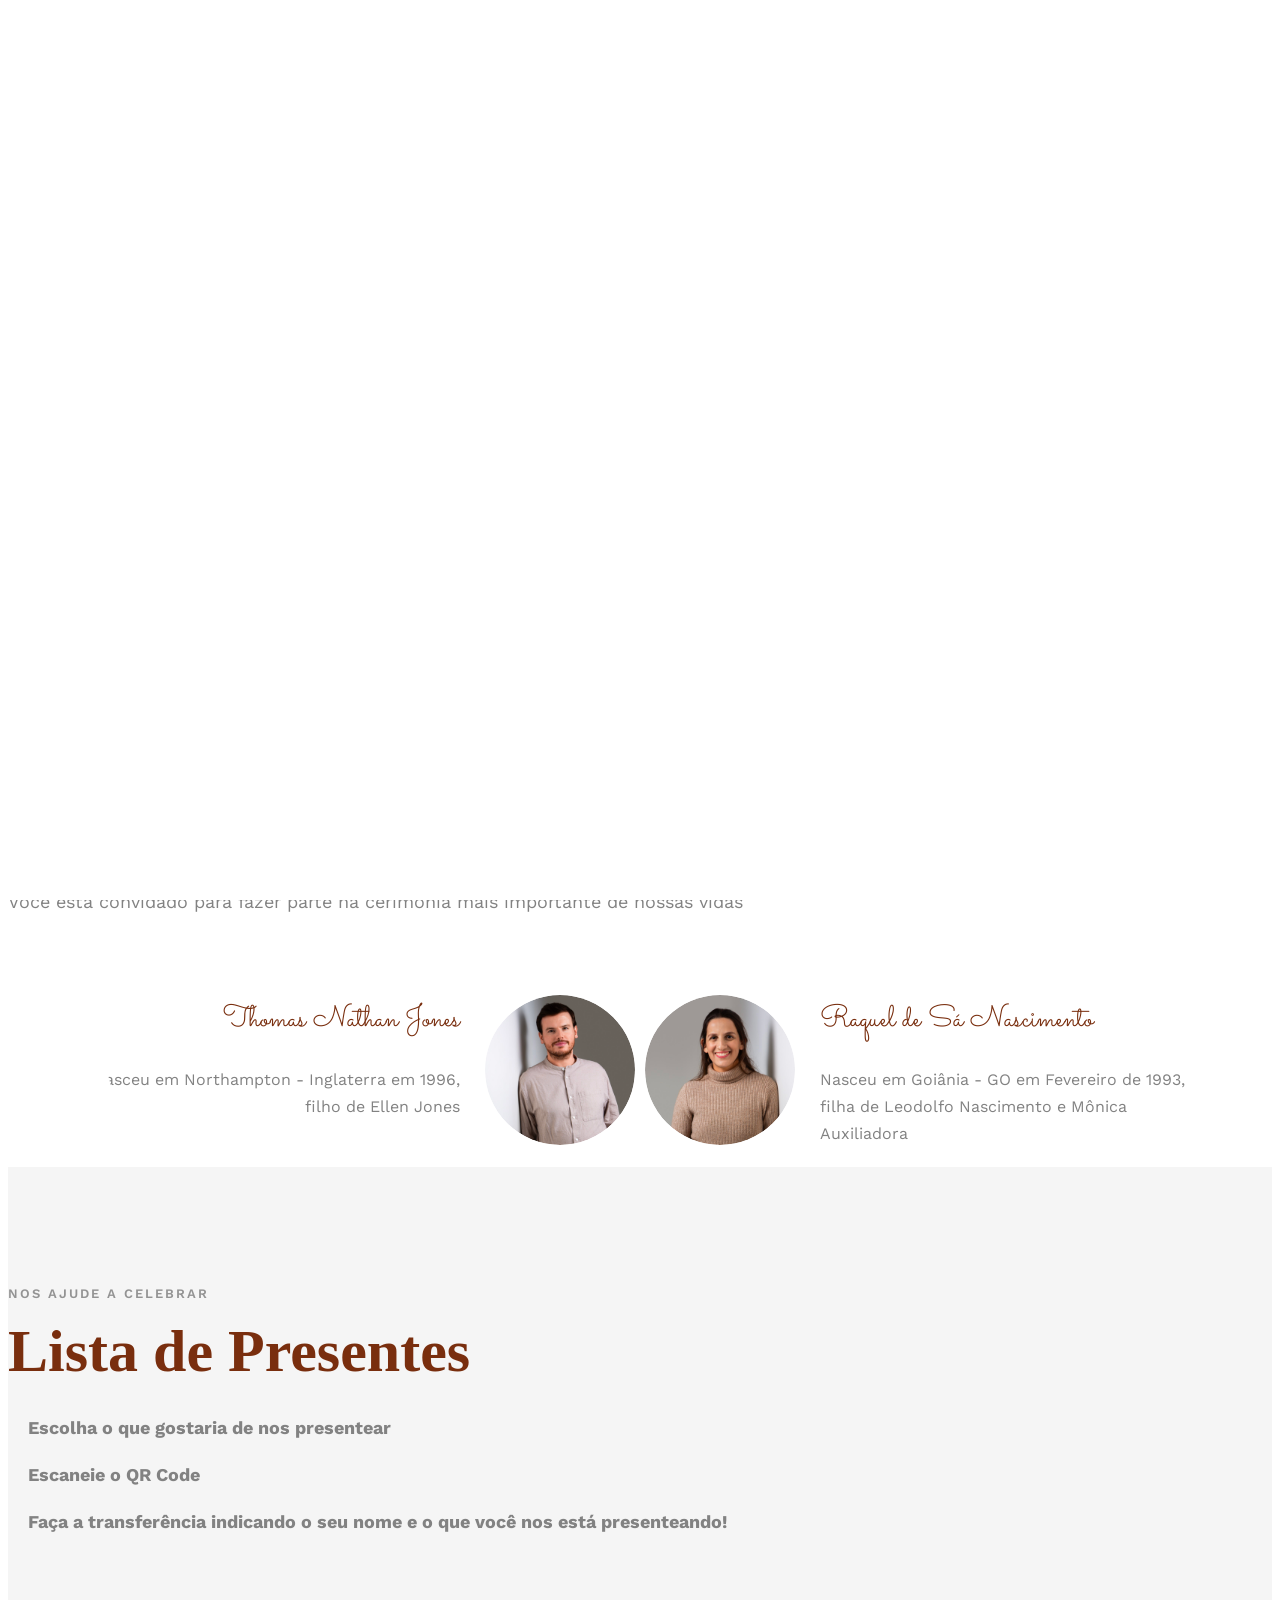
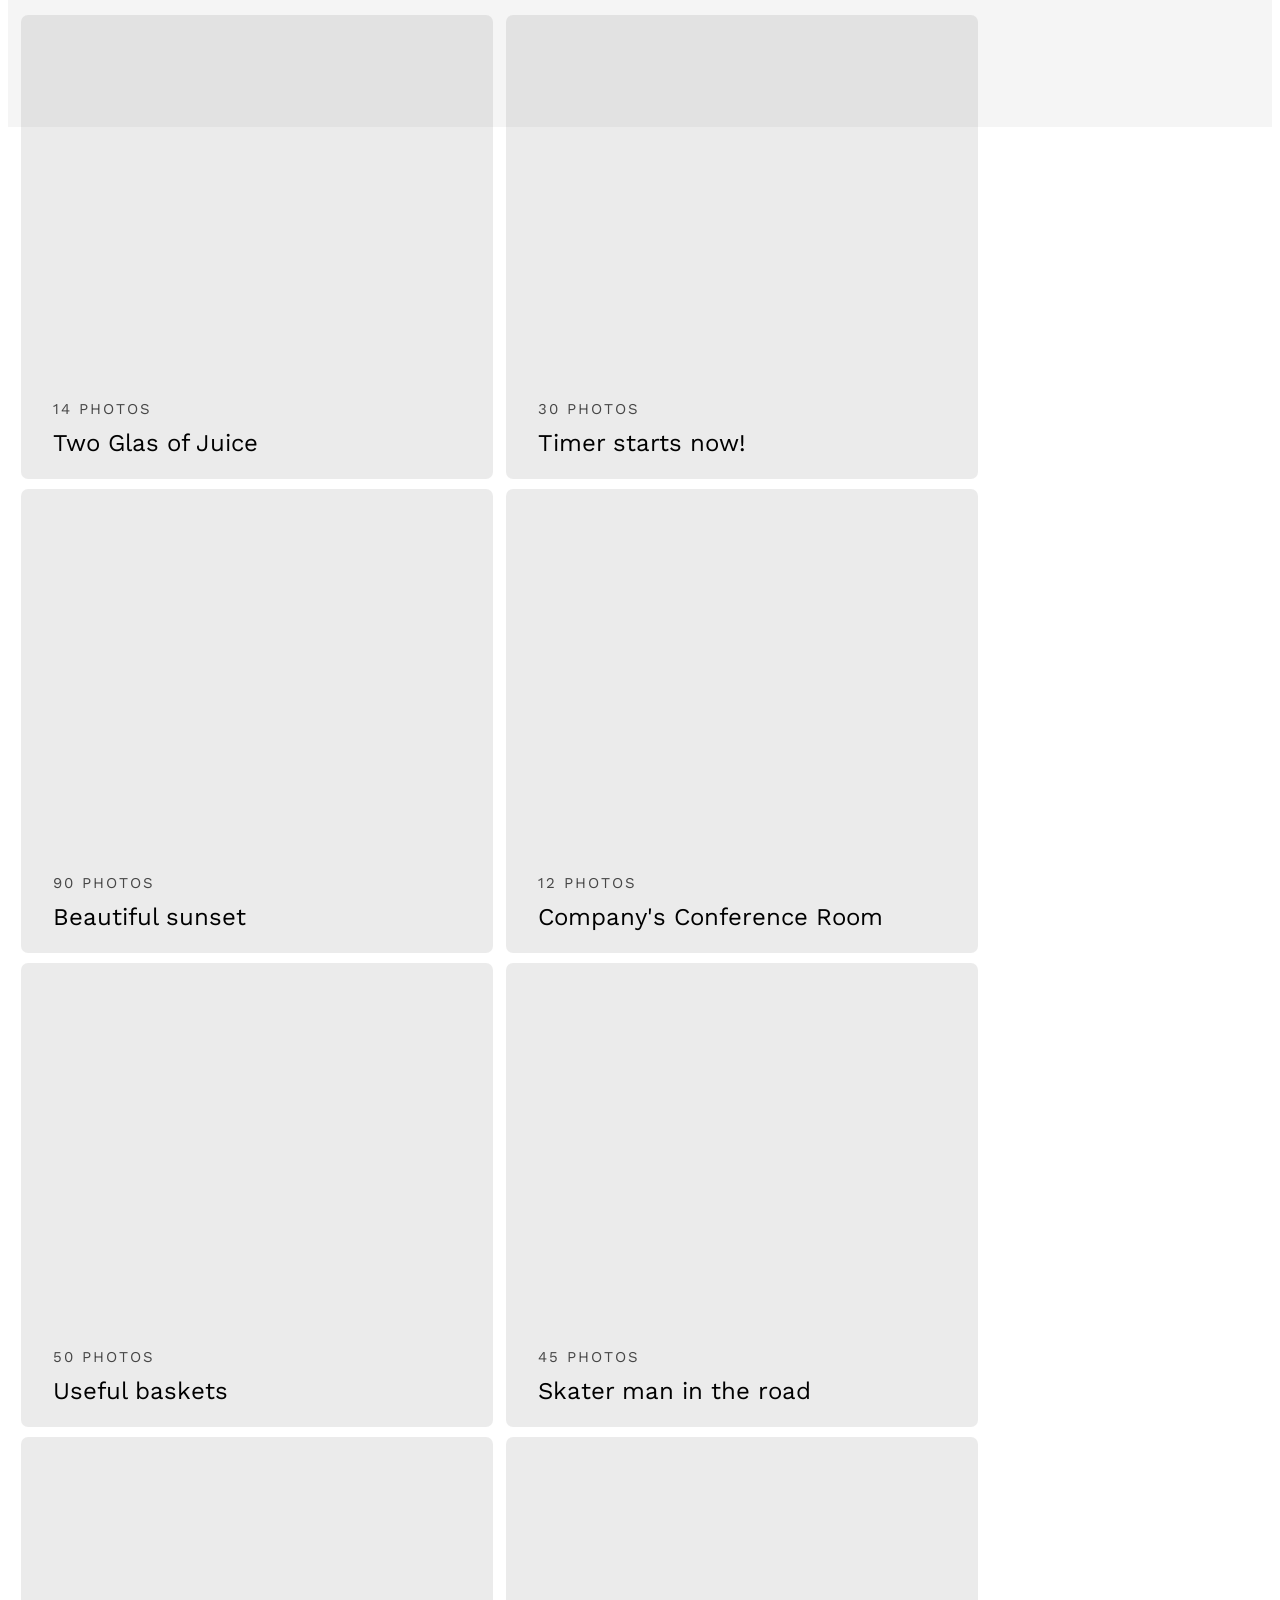
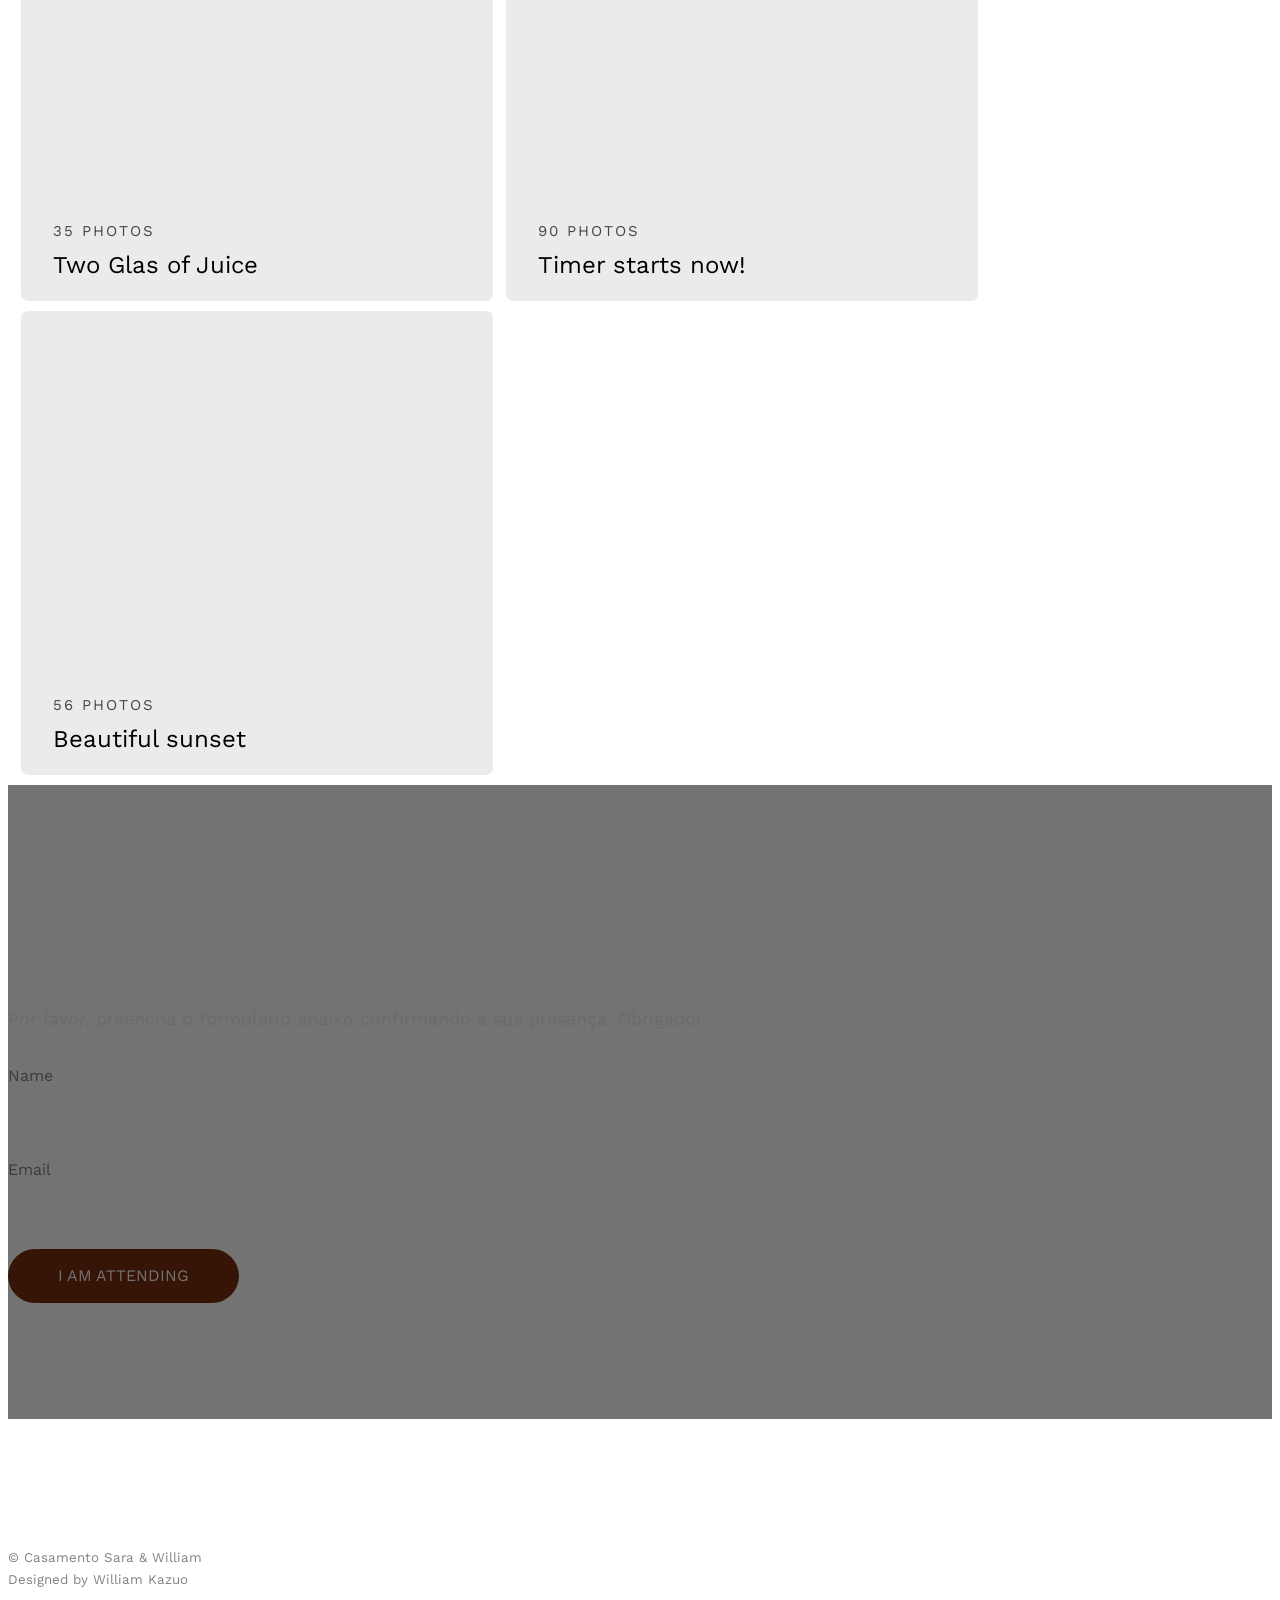
==== lista_presentes.html @ 631d385f "Launch Raquel and Thomas wedding site for GitHub Pages. Update gallery, couple photos, wedding date," ====
<!DOCTYPE html>
<!--[if lt IE 7]>      <html class="no-js lt-ie9 lt-ie8 lt-ie7"> <![endif]-->
<!--[if IE 7]>         <html class="no-js lt-ie9 lt-ie8"> <![endif]-->
<!--[if IE 8]>         <html class="no-js lt-ie9"> <![endif]-->
<!--[if gt IE 8]><!--> <html class="no-js"> <!--<![endif]-->
	<head>
	<meta charset="utf-8">
	<meta http-equiv="X-UA-Compatible" content="IE=edge">
	<title>Casamento Sara e William</title>
	<meta name="viewport" content="width=device-width, initial-scale=1">
	<meta name="description" content="Free HTML5 Template by FREEHTML5.CO" />
	<meta name="keywords" content="free html5, free template, free bootstrap, html5, css3, mobile first, responsive" />
	<meta name="author" content="FREEHTML5.CO" />

  <!-- 
	//////////////////////////////////////////////////////

	FREE HTML5 TEMPLATE 
	DESIGNED & DEVELOPED by FREEHTML5.CO
		
	Website: 		http://freehtml5.co/
	Email: 			info@freehtml5.co
	Twitter: 		http://twitter.com/fh5co
	Facebook: 		https://www.facebook.com/fh5co

	//////////////////////////////////////////////////////
	 -->

  	<!-- Facebook and Twitter integration -->
	<meta property="og:title" content=""/>
	<meta property="og:image" content=""/>
	<meta property="og:url" content=""/>
	<meta property="og:site_name" content=""/>
	<meta property="og:description" content=""/>
	<meta name="twitter:title" content="" />
	<meta name="twitter:image" content="" />
	<meta name="twitter:url" content="" />
	<meta name="twitter:card" content="" />

	<link href='https://fonts.googleapis.com/css?family=Work+Sans:400,300,600,400italic,700' rel='stylesheet' type='text/css'>
	<link href="https://fonts.googleapis.com/css?family=Sacramento" rel="stylesheet">
	
	<!-- Animate.css -->
	<link rel="stylesheet" href="css/animate.css">
	<!-- Icomoon Icon Fonts-->
	<link rel="stylesheet" href="css/icomoon.css">
	<!-- Bootstrap  -->
	<link rel="stylesheet" href="css/bootstrap.css">

	<!-- Magnific Popup -->
	<link rel="stylesheet" href="css/magnific-popup.css">

	<!-- Owl Carousel  -->
	<link rel="stylesheet" href="css/owl.carousel.min.css">
	<link rel="stylesheet" href="css/owl.theme.default.min.css">

	<!-- Theme style  -->
	<link rel="stylesheet" href="css/style.css">

	<!-- Modernizr JS -->
	<script src="js/modernizr-2.6.2.min.js"></script>
	<!-- FOR IE9 below -->
	<!--[if lt IE 9]>
	<script src="js/respond.min.js"></script>
	<![endif]-->

	</head>
	<body>
		
	<div class="fh5co-loader"></div>
	
	<div id="page">
		<nav class="fh5co-nav" role="navigation">
			<div class="container">
				<div class="row">
					<div class="col-xs-2">
						<div id="fh5co-logo"><a href="index.html">Casamento<strong>.</strong></a></div>
					</div>
					<div class="col-xs-10 text-right menu-1">
						<ul>
							<li class="active"><a href="index.html">Início</a></li>
							<li class="has-dropdown">
								<a href="lista_presentes.html">Lista de Presentes</a>
								<ul class="dropdown">
									<li><a href="#">HTML5</a></li>
									<li><a href="#">CSS3</a></li>
									<li><a href="#">Sass</a></li>
									<li><a href="#">jQuery</a></li>
								</ul>
							</li>
						</ul>
					</div>
				</div>
				
			</div>
		</nav>
	
	<header id="fh5co-header" class="fh5co-cover fh5co-cover-sm" role="banner" style="background-image:url(images/img_bg_1.jpg);">
		<div class="overlay"></div>
		<div class="fh5co-container">
			<div class="row">
				<div class="col-md-8 col-md-offset-2 text-center">
					<div class="display-t">
						<div class="display-tc animate-box" data-animate-effect="fadeIn">
							<h1>Lista de Presentes</h1>
							<h2>Nos ajude a comemorar ainda mais esse dia!</h2>
							<h2>Agradecemos imensamente!</h2>

						</div>
					</div>
				</div>
			</div>
		</div>
	</header>

	<div id="fh5co-couple">
		<div class="container">
			<div class="row">
				<div class="col-md-8 col-md-offset-2 text-center fh5co-heading animate-box">
					<h2>Reserve no seu Calendário!</h2>
					<h3>26 de Junho de 2027, São Paulo, Brasil</h3>
					<p>Você está convidado para fazer parte na cerimônia mais importante de nossas vidas</p>
				</div>
			</div>
			<div class="couple-wrap animate-box">
				<div class="couple-half">
					<div class="groom">
						<img src="images/groom.jpg" alt="groom" class="img-responsive">
					</div>
					<div class="desc-groom">
						<h3>Thomas Nathan Jones</h3>
						<p>Nasceu em Northampton - Inglaterra em 1996, filho de Ellen Jones</p>
					</div>
				</div>
				<p class="heart text-center"><i class="icon-heart2"></i></p>
				<div class="couple-half">
					<div class="bride">
						<img src="images/bride.jpg" alt="bride" class="img-responsive">
					</div>
					<div class="desc-bride">
						<h3>Raquel de Sá Nascimento</h3>
						<p>Nasceu em Goiânia - GO em Fevereiro de 1993, filha de Leodolfo Nascimento e Mônica Auxiliadora</p>
					</div>
				</div>
			</div>
		</div>
	</div>


	<div id="fh5co-gallery" class="fh5co-section-gray">
		<div class="container">
			<div class="row">
				<div class="col-md-8 col-md-offset-2 text-center fh5co-heading animate-box">
					<span>Nos ajude a celebrar</span>
					<h2>Lista de Presentes</h2>
					<div style = "color: rgb(236, 127, 174); font-weight: bold; padding-left: 20px;">
						<p>Escolha o que gostaria de nos presentear</p>
						<p>Escaneie o QR Code</p>
						<p>Faça a transferência indicando o seu nome e o que você nos está presenteando!</p>
					</div>
		</div>
			</div>
			<div class="row row-bottom-padded-md">
				<div class="col-md-12">
					<ul id="fh5co-gallery-list">
						
						<li class="one-third animate-box" data-animate-effect="fadeIn" style="background-image: url(images/gallery-1.jpg); "> 
						<a href="images/gallery-1.jpg">
							<div class="case-studies-summary">
								<span>14 Photos</span>
								<h2>Two Glas of Juice</h2>
							</div>
						</a>
					</li>
					<li class="one-third animate-box" data-animate-effect="fadeIn" style="background-image: url(images/gallery-2.jpg); ">
						<a href="#" class="color-2">
							<div class="case-studies-summary">
								<span>30 Photos</span>
								<h2>Timer starts now!</h2>
							</div>
						</a>
					</li>


					<li class="one-third animate-box" data-animate-effect="fadeIn" style="background-image: url(images/gallery-3.jpg); ">
						<a href="#" class="color-3">
							<div class="case-studies-summary">
								<span>90 Photos</span>
								<h2>Beautiful sunset</h2>
							</div>
						</a>
					</li>
					<li class="one-third animate-box" data-animate-effect="fadeIn" style="background-image: url(images/gallery-4.jpg); ">
						<a href="#" class="color-4">
							<div class="case-studies-summary">
								<span>12 Photos</span>
								<h2>Company's Conference Room</h2>
							</div>
						</a>
					</li>

						<li class="one-third animate-box" data-animate-effect="fadeIn" style="background-image: url(images/gallery-5.jpg); ">
							<a href="#" class="color-3">
								<div class="case-studies-summary">
									<span>50 Photos</span>
									<h2>Useful baskets</h2>
								</div>
							</a>
						</li>
						<li class="one-third animate-box" data-animate-effect="fadeIn" style="background-image: url(images/gallery-6.jpg); ">
							<a href="#" class="color-4">
								<div class="case-studies-summary">
									<span>45 Photos</span>
									<h2>Skater man in the road</h2>
								</div>
							</a>
						</li>

						<li class="one-third animate-box" data-animate-effect="fadeIn" style="background-image: url(images/gallery-7.jpg); ">
							<a href="#" class="color-4">
								<div class="case-studies-summary">
									<span>35 Photos</span>
									<h2>Two Glas of Juice</h2>
								</div>
							</a>
						</li>

						<li class="one-third animate-box" data-animate-effect="fadeIn" style="background-image: url(images/gallery-8.jpg); "> 
							<a href="#" class="color-5">
								<div class="case-studies-summary">
									<span>90 Photos</span>
									<h2>Timer starts now!</h2>
								</div>
							</a>
						</li>
						<li class="one-third animate-box" data-animate-effect="fadeIn" style="background-image: url(images/gallery-9.jpg); ">
							<a href="#" class="color-6">
								<div class="case-studies-summary">
									<span>56 Photos</span>
									<h2>Beautiful sunset</h2>
								</div>
							</a>
						</li>
					</ul>		
				</div>
			</div>
		</div>
	</div>

	<div id="fh5co-started" class="fh5co-bg" style="background-image:url(images/img_bg_4.jpg);">
		<div class="overlay"></div>
		<div class="container">
			<div class="row animate-box">
				<div class="col-md-8 col-md-offset-2 text-center fh5co-heading">
					<h2>Você irá celebrar com a gente?</h2>
					<p>Por favor, preencha o formulário abaixo confirmando a sua presença. Obrigado!</p>
				</div>
			</div>
			<div class="row animate-box">
				<div class="col-md-10 col-md-offset-1">
					<form class="form-inline">
						<div class="col-md-4 col-sm-4">
							<div class="form-group">
								<label for="name" class="sr-only">Name</label>
								<input type="name" class="form-control" id="name" placeholder="Name">
							</div>
						</div>
						<div class="col-md-4 col-sm-4">
							<div class="form-group">
								<label for="email" class="sr-only">Email</label>
								<input type="email" class="form-control" id="email" placeholder="Email">
							</div>
						</div>
						<div class="col-md-4 col-sm-4">
							<button type="submit" class="btn btn-default btn-block">I am Attending</button>
						</div>
					</form>
				</div>
			</div>
		</div>
	</div>

	<footer id="fh5co-footer" role="contentinfo">
		<div class="container">

			<div class="row copyright">
				<div class="col-md-12 text-center">
					<p>
						<small class="block">&copy; Casamento Sara & William</small> 
						<small class="block">Designed by William Kazuo</small> 
					</p>
				</div>
			</div>

		</div>
	</footer>

	</div>

	<div class="gototop js-top">
		<a href="#" class="js-gotop"><i class="icon-arrow-up"></i></a>
	</div>
	
	<!-- jQuery -->
	<script src="js/jquery.min.js"></script>
	<!-- jQuery Easing -->
	<script src="js/jquery.easing.1.3.js"></script>
	<!-- Bootstrap -->
	<script src="js/bootstrap.min.js"></script>
	<!-- Waypoints -->
	<script src="js/jquery.waypoints.min.js"></script>
	<!-- Carousel -->
	<script src="js/owl.carousel.min.js"></script>
	<!-- countTo -->
	<script src="js/jquery.countTo.js"></script>

	<!-- Stellar -->
	<script src="js/jquery.stellar.min.js"></script>
	<!-- Magnific Popup -->
	<script src="js/jquery.magnific-popup.min.js"></script>
	<script src="js/magnific-popup-options.js"></script>

	<!-- Main -->
	<script src="js/main.js"></script>


	</body>
</html>
---- css/style.css ----
@font-face {
  font-family: 'icomoon';
  src: url("../fonts/icomoon/icomoon.eot?srf3rx");
  src: url("../fonts/icomoon/icomoon.eot?srf3rx#iefix") format("embedded-opentype"), url("../fonts/icomoon/icomoon.ttf?srf3rx") format("truetype"), url("../fonts/icomoon/icomoon.woff?srf3rx") format("woff"), url("../fonts/icomoon/icomoon.svg?srf3rx#icomoon") format("svg");
  font-weight: normal;
  font-style: normal;
}
/* =======================================================
*
* 	Template Style 
*
* ======================================================= */
body {
  font-family: "Work Sans", Arial, sans-serif;
  font-weight: 400;
  font-size: 16px;
  line-height: 1.7;
  color: #828282;
  background: #fff;
}

#page {
  position: relative;
  overflow-x: hidden;
  width: 100%;
  height: 100%;
  -webkit-transition: 0.5s;
  -o-transition: 0.5s;
  transition: 0.5s;
}
.offcanvas #page {
  overflow: hidden;
  position: absolute;
}
.offcanvas #page:after {
  -webkit-transition: 2s;
  -o-transition: 2s;
  transition: 2s;
  position: absolute;
  top: 0;
  right: 0;
  bottom: 0;
  left: 0;
  z-index: 101;
  background: rgba(0, 0, 0, 0.7);
  content: "";
}

a {
  color: #792e0e;
  -webkit-transition: 0.5s;
  -o-transition: 0.5s;
  transition: 0.5s;
}
a:hover, a:active, a:focus {
  color: #792e0e;
  outline: none;
  text-decoration: none;
}

p {
  margin-bottom: 20px;
}

h1, h2, h3, h4, h5, h6, figure {
  color: #000;
  font-family: "Work Sans", Arial, sans-serif;
  font-weight: 400;
  margin: 0 0 20px 0;
}

::-webkit-selection {
  color: #fff;
  background: #792e0e;
}

::-moz-selection {
  color: #fff;
  background: #792e0e;
}

::selection {
  color: #fff;
  background: #792e0e;
}

.fh5co-nav {
  position: absolute;
  top: 0;
  margin: 0;
  padding: 0;
  width: 100%;
  padding: 40px 0;
  z-index: 1001;
}
@media screen and (max-width: 768px) {
  .fh5co-nav {
    padding: 20px 0;
  }
}
.fh5co-nav #fh5co-logo {
  font-size: 40px;
  margin: 0;
  padding: 0;
  line-height: 40px;
  font-family: "Arapey", Georgia, serif;
}
.fh5co-nav a {
  padding: 5px 10px;
  color: #fff;
}
@media screen and (max-width: 768px) {
  .fh5co-nav .menu-1, .fh5co-nav .menu-2 {
    display: none;
  }
}
.fh5co-nav ul {
  padding: 0;
  margin: 2px 0 0 0;
}
.fh5co-nav ul li {
  padding: 0;
  margin: 0;
  list-style: none;
  display: inline;
}
.fh5co-nav ul li a {
  font-size: 14px;
  padding: 30px 10px;
  text-transform: uppercase;
  color: rgba(255, 255, 255, 0.5);
  -webkit-transition: 0.5s;
  -o-transition: 0.5s;
  transition: 0.5s;
}
.fh5co-nav ul li a:hover, .fh5co-nav ul li a:focus, .fh5co-nav ul li a:active {
  color: white;
}
.fh5co-nav ul li.has-dropdown {
  position: relative;
}
.fh5co-nav ul li.has-dropdown .dropdown {
  width: 130px;
  -webkit-box-shadow: 0px 14px 33px -9px rgba(0, 0, 0, 0.75);
  -moz-box-shadow: 0px 14px 33px -9px rgba(0, 0, 0, 0.75);
  box-shadow: 0px 14px 33px -9px rgba(0, 0, 0, 0.75);
  z-index: 1002;
  visibility: hidden;
  opacity: 0;
  position: absolute;
  top: 40px;
  left: 0;
  text-align: left;
  background: #fff;
  padding: 20px;
  -webkit-border-radius: 4px;
  -moz-border-radius: 4px;
  -ms-border-radius: 4px;
  border-radius: 4px;
  -webkit-transition: 0s;
  -o-transition: 0s;
  transition: 0s;
}
.fh5co-nav ul li.has-dropdown .dropdown:before {
  bottom: 100%;
  left: 40px;
  border: solid transparent;
  content: " ";
  height: 0;
  width: 0;
  position: absolute;
  pointer-events: none;
  border-bottom-color: #fff;
  border-width: 8px;
  margin-left: -8px;
}
.fh5co-nav ul li.has-dropdown .dropdown li {
  display: block;
  margin-bottom: 7px;
}
.fh5co-nav ul li.has-dropdown .dropdown li:last-child {
  margin-bottom: 0;
}
.fh5co-nav ul li.has-dropdown .dropdown li a {
  padding: 2px 0;
  display: block;
  color: #999999;
  line-height: 1.2;
  text-transform: none;
  font-size: 15px;
}
.fh5co-nav ul li.has-dropdown .dropdown li a:hover {
  color: #000;
}
.fh5co-nav ul li.has-dropdown:hover a, .fh5co-nav ul li.has-dropdown:focus a {
  color: #fff;
}
.fh5co-nav ul li.btn-cta a {
  color: #792e0e;
}
.fh5co-nav ul li.btn-cta a span {
  background: #fff;
  padding: 4px 20px;
  display: -moz-inline-stack;
  display: inline-block;
  zoom: 1;
  *display: inline;
  -webkit-transition: 0.3s;
  -o-transition: 0.3s;
  transition: 0.3s;
  -webkit-border-radius: 100px;
  -moz-border-radius: 100px;
  -ms-border-radius: 100px;
  border-radius: 100px;
}
.fh5co-nav ul li.btn-cta a:hover span {
  -webkit-box-shadow: 0px 14px 20px -9px rgba(0, 0, 0, 0.75);
  -moz-box-shadow: 0px 14px 20px -9px rgba(0, 0, 0, 0.75);
  box-shadow: 0px 14px 20px -9px rgba(0, 0, 0, 0.75);
}
.fh5co-nav ul li.active > a {
  color: #fff !important;
}

#fh5co-counter,
#fh5co-event,
.fh5co-bg {
  background-size: cover;
  background-position: top center;
  background-repeat: no-repeat;
  position: relative;
}

.fh5co-bg {
  background-position: center center;
  width: 100%;
  float: left;
  position: relative;
}

.fh5co-video {
  height: 450px;
  overflow: hidden;
  -webkit-border-radius: 7px;
  -moz-border-radius: 7px;
  -ms-border-radius: 7px;
  border-radius: 7px;
}
.fh5co-video a {
  z-index: 1001;
  position: absolute;
  top: 50%;
  left: 50%;
  margin-top: -45px;
  margin-left: -45px;
  width: 90px;
  height: 90px;
  display: table;
  text-align: center;
  background: #fff;
  -webkit-box-shadow: 0px 14px 30px -15px rgba(0, 0, 0, 0.75);
  -moz-box-shadow: 0px 14px 30px -15px rgba(0, 0, 0, 0.75);
  box-shadow: 0px 14px 30px -15px rgba(0, 0, 0, 0.75);
  -webkit-border-radius: 50%;
  -moz-border-radius: 50%;
  -ms-border-radius: 50%;
  border-radius: 50%;
}
.fh5co-video a i {
  text-align: center;
  display: table-cell;
  vertical-align: middle;
  font-size: 40px;
}
.fh5co-video .overlay {
  position: absolute;
  top: 0;
  left: 0;
  right: 0;
  bottom: 0;
  background: rgba(0, 0, 0, 0.5);
  -webkit-transition: 0.5s;
  -o-transition: 0.5s;
  transition: 0.5s;
}
.fh5co-video:hover .overlay {
  background: rgba(0, 0, 0, 0.7);
}
.fh5co-video:hover a {
  position: relative;
  -webkit-transform: scale(1.2);
  -moz-transform: scale(1.2);
  -ms-transform: scale(1.2);
  -o-transform: scale(1.2);
  transform: scale(1.2);
}


.fh5co-cover {
  height: 900px;
  background-size: cover;
  background-repeat: no-repeat;
  position: relative;
  width: 100%;
  background-position: center center;

}
#fh5co-header.fh5co-cover {
  background-position: center center !important;
}
.fh5co-cover .overlay {
  z-index: 0;
  position: absolute;
  bottom: 0;
  top: 0;
  left: 0;
  right: 0;
  background: rgba(0, 0, 0, 0.5);
}
.fh5co-cover > .fh5co-container {
  position: relative;
  z-index: 10;
}
@media screen and (max-width: 768px) {
  .fh5co-cover {
    height: 600px;
  }
}
.fh5co-cover .display-t,
.fh5co-cover .display-tc {
  height: 900px;
  display: table;
  width: 100%;
}
@media screen and (max-width: 768px) {
  .fh5co-cover .display-t,
  .fh5co-cover .display-tc {
    height: 600px;
  }
}
.fh5co-cover.fh5co-cover-sm {
  height: 600px;
}
@media screen and (max-width: 768px) {
  .fh5co-cover.fh5co-cover-sm {
    height: 400px;
  }
}
.fh5co-cover.fh5co-cover-sm .display-t,
.fh5co-cover.fh5co-cover-sm .display-tc {
  height: 600px;
  display: table;
  width: 100%;
}
@media screen and (max-width: 768px) {
  .fh5co-cover.fh5co-cover-sm .display-t,
  .fh5co-cover.fh5co-cover-sm .display-tc {
    height: 400px;
  }
}

#fh5co-counter,
#fh5co-event {
  height: 850px;
  float: left;
}
#fh5co-counter .display-t,
#fh5co-counter .display-tc,
#fh5co-event .display-t,
#fh5co-event .display-tc {
  height: 700px;
  display: table;
  width: 100%;
}

#fh5co-counter .fh5co-heading h2,
#fh5co-event .fh5co-heading h2 {
  color: #fff;
}
#fh5co-counter .fh5co-heading span,
#fh5co-event .fh5co-heading span {
  color: rgba(255, 255, 255, 0.5);
  text-transform: uppercase;
  font-size: 13px;
  letter-spacing: 2px;
  font-weight: 600;
}
#fh5co-counter .overlay,
#fh5co-event .overlay {
  position: absolute;
  top: 0;
  left: 0;
  right: 0;
  bottom: 0;
  background: rgba(0, 0, 0, 0.6);
}
@media screen and (max-width: 768px) {
  #fh5co-counter,
  #fh5co-event {
    height: inherit;
    padding: 7em 0;
  }
  #fh5co-counter .display-t,
  #fh5co-counter .display-tc,
  #fh5co-event .display-t,
  #fh5co-event .display-tc {
    height: inherit;
  }
}
#fh5co-counter .event-wrap,
#fh5co-event .event-wrap {
  border: 2px solid rgba(255, 255, 255, 0.5);
  background: rgba(255, 255, 255, 0.1);
  padding: 30px;
  width: 100%;
  float: left;
  -webkit-border-radius: 4px;
  -moz-border-radius: 4px;
  -ms-border-radius: 4px;
  border-radius: 4px;
}
@media screen and (max-width: 768px) {
  #fh5co-counter .event-wrap,
  #fh5co-event .event-wrap {
    margin-bottom: 10px;
  }
}
#fh5co-counter .event-wrap h3,
#fh5co-event .event-wrap h3 {
  font-size: 20px;
  color: #fff;
  border-bottom: 1px solid rgba(255, 255, 255, 0.5);
  display: block;
  padding-bottom: 20px;
  text-transform: uppercase;
  letter-spacing: 2px;
}
#fh5co-counter .event-wrap p, #fh5co-counter .event-wrap span,
#fh5co-event .event-wrap p,
#fh5co-event .event-wrap span {
  display: block;
  color: rgba(255, 255, 255, 0.8);
}
#fh5co-counter .event-wrap i,
#fh5co-event .event-wrap i {
  color: white;
  font-size: 20px;
}
#fh5co-counter .event-wrap .event-col,
#fh5co-event .event-wrap .event-col {
  width: 50%;
  float: left;
  margin-bottom: 30px;
}

#fh5co-counter {
  height: 600px;
}
@media screen and (max-width: 768px) {
  #fh5co-counter {
    height: auto;
  }
}

.timeline {
  list-style: none;
  padding: 20px 0 20px;
  position: relative;
}
.timeline:before {
  top: 0;
  bottom: 0;
  position: absolute;
  content: " ";
  width: 1px;
  background-color: #d4d4d4;
  left: 50%;
  margin-left: 0px;
}
@media screen and (max-width: 480px) {
  .timeline:before {
    margin-left: -64px;
  }
}
.timeline > li {
  margin-bottom: 20px;
  position: relative;
}
.timeline > li:before, .timeline > li:after {
  content: " ";
  display: table;
}
.timeline > li:after {
  clear: both;
}
.timeline > li > .timeline-panel {
  width: 40%;
  float: left;
  border: 1px solid #d4d4d4;
  padding: 30px;
  position: relative;
  -webkit-border-radius: 4px;
  -moz-border-radius: 4px;
  -ms-border-radius: 4px;
  border-radius: 4px;
}
.timeline > li > .timeline-panel:before {
  position: absolute;
  top: 80px;
  right: -15px;
  display: inline-block;
  border-top: 15px solid transparent;
  border-left: 15px solid #ccc;
  border-right: 0 solid #ccc;
  border-bottom: 15px solid transparent;
  content: " ";
}
.timeline > li > .timeline-panel:after {
  position: absolute;
  top: 81px;
  right: -14px;
  display: inline-block;
  border-top: 14px solid transparent;
  border-left: 14px solid #fff;
  border-right: 0 solid #fff;
  border-bottom: 14px solid transparent;
  content: " ";
}
@media screen and (max-width: 480px) {
  .timeline > li > .timeline-panel {
    width: 75% !important;
  }
  .timeline > li > .timeline-panel:before {
    top: 30px;
  }
  .timeline > li > .timeline-panel:after {
    top: 31px;
  }
}
.timeline > li > .timeline-badge {
  background-size: cover;
  background-position: top center;
  background-repeat: no-repeat;
  position: relative;
  color: #fff;
  width: 160px;
  height: 160px;
  line-height: 50px;
  font-size: 1.4em;
  text-align: center;
  position: absolute;
  top: 16px;
  left: 50%;
  margin-left: -80px;
  background-color: #999999;
  z-index: 100;
  -webkit-border-radius: 50%;
  -moz-border-radius: 50%;
  -ms-border-radius: 50%;
  border-radius: 50%;
}
@media screen and (max-width: 480px) {
  .timeline > li > .timeline-badge {
    width: 60px;
    height: 60px;
    margin-left: -20px !important;
  }
}
.timeline > li.timeline-inverted > .timeline-panel {
  float: right;
}
.timeline > li.timeline-inverted > .timeline-panel:before {
  border-left-width: 0;
  border-right-width: 15px;
  left: -15px;
  right: auto;
}
.timeline > li.timeline-inverted > .timeline-panel:after {
  border-left-width: 0;
  border-right-width: 14px;
  left: -14px;
  right: auto;
}

.timeline-title {
  margin-top: 0;
}

.date {
  display: block;
  margin-bottom: 20px;
  font-size: 13px;
  text-transform: uppercase;
  letter-spacing: 2px;
}

.timeline-body > p,
.timeline-body > ul {
  margin-bottom: 0;
}

.timeline-body > p + p {
  margin-top: 5px;
}

@media (max-width: 992px) {
  ul.timeline:before {
    left: 90px;
  }

  ul.timeline > li > .timeline-panel {
    width: calc(100% - 200px);
    width: -moz-calc(100% - 200px);
    width: -webkit-calc(100% - 200px);
  }

  ul.timeline > li > .timeline-badge {
    left: 15px;
    margin-left: 0;
    top: 16px;
  }

  ul.timeline > li > .timeline-panel {
    float: right;
  }

  ul.timeline > li > .timeline-panel:before {
    border-left-width: 0;
    border-right-width: 15px;
    left: -15px;
    right: auto;
  }

  ul.timeline > li > .timeline-panel:after {
    border-left-width: 0;
    border-right-width: 14px;
    left: -14px;
    right: auto;
  }
}
#fh5co-gallery-list {
  flex-wrap: wrap;
  -webkit-flex-wrap: wrap;
  -moz-flex-wrap: wrap;
  display: -webkit-box;
  display: -moz-box;
  display: -ms-flexbox;
  display: -webkit-flex;
  display: flex;
  position: relative;
  float: left;
  padding: 0;
  margin: 0;
  width: 100%;
}
#fh5co-gallery-list li {
  display: block;
  padding: 0;
  margin: 0 0 10px 1%;
  list-style: none;
  min-height: 400px;
  background-position: center center;
  background-size: cover;
  background-repeat: no-repeat;
  float: left;
  clear: left;
  position: relative;
  -webkit-border-radius: 7px;
  -moz-border-radius: 7px;
  -ms-border-radius: 7px;
  border-radius: 7px;
}
@media screen and (max-width: 480px) {
  #fh5co-gallery-list li {
    margin-left: 0;
  }
}
/* #fh5co-gallery-list li a { */
#fh5co-gallery-list li {
  min-height: 400px;
  padding: 2em;
  position: relative;
  width: 100%;
  display: block;
}
/* #fh5co-gallery-list li a:before { */
#fh5co-gallery-list li:before {
  position: absolute;
  top: 0;
  left: 0;
  right: 0;
  bottom: 0;
  content: "";
  z-index: 80;
  -webkit-transition: 0.5s;
  -o-transition: 0.5s;
  transition: 0.5s;
  -webkit-border-radius: 7px;
  -moz-border-radius: 7px;
  -ms-border-radius: 7px;
  border-radius: 7px;
  /* background: rgba(0, 0, 0, 0.2); */
  background: rgba(0, 0, 0, 0.08);
}
/* #fh5co-gallery-list li a:hover:before { */
#fh5co-gallery-list li:hover:before {
  background: rgba(243, 239, 239, 0.5);
}
/* #fh5co-gallery-list li a .case-studies-summary { */
#fh5co-gallery-list li .case-studies-summary {
  width: auto;
  bottom: 1em;
  left: 2em;
  right: 2em;
  position: absolute;
  z-index: 100;
}
@media screen and (max-width: 768px) {
  /* #fh5co-gallery-list li a .case-studies-summary { */
  #fh5co-gallery-list li .case-studies-summary {
    bottom: 1em;
    left: 1em;
    right: 1em;
  }
}
/* #fh5co-gallery-list li a .case-studies-summary span { */
#fh5co-gallery-list li .case-studies-summary span {
  text-transform: uppercase;
  letter-spacing: 2px;
  font-size: 15px;
  color: rgba(0, 0, 0, 0.7);
}
/* #fh5co-gallery-list li a .case-studies-summary h2 { */
#fh5co-gallery-list li .case-studies-summary h2 {
  color: #000000;
  margin-bottom: 0;
}
@media screen and (max-width: 768px) {
  /* #fh5co-gallery-list li a .case-studies-summary h2 { */
  #fh5co-gallery-list li .case-studies-summary h2 {
    font-size: 30px;
  }
}
#fh5co-gallery-list li.one-third {
  width: 32.3%;
}
@media screen and (max-width: 768px) {
  #fh5co-gallery-list li.one-third {
    width: 49%;
  }
}
@media screen and (max-width: 480px) {
  #fh5co-gallery-list li.one-third {
    width: 100%;
  }
}

#map {
  width: 100%;
  height: 500px;
  position: relative;
}
@media screen and (max-width: 768px) {
  #map {
    height: 200px;
  }
}

.fh5co-social-icons {
  margin: 0;
  padding: 0;
}
.fh5co-social-icons li {
  margin: 0;
  padding: 0;
  list-style: none;
  display: -moz-inline-stack;
  display: inline-block;
  zoom: 1;
  *display: inline;
}
.fh5co-social-icons li a {
  display: -moz-inline-stack;
  display: inline-block;
  zoom: 1;
  *display: inline;
  color: #792e0e;
  padding-left: 10px;
  padding-right: 10px;
}
.fh5co-social-icons li a i {
  font-size: 20px;
}

.fh5co-contact-info ul {
  padding: 0;
  margin: 0;
}
.fh5co-contact-info ul li {
  padding: 0 0 0 50px;
  margin: 0 0 30px 0;
  list-style: none;
  position: relative;
}
.fh5co-contact-info ul li:before {
  color: #792e0e;
  position: absolute;
  left: 0;
  top: .05em;
  font-family: 'icomoon';
  speak: none;
  font-style: normal;
  font-weight: normal;
  font-variant: normal;
  text-transform: none;
  line-height: 1;
  /* Better Font Rendering =========== */
  -webkit-font-smoothing: antialiased;
  -moz-osx-font-smoothing: grayscale;
}
.fh5co-contact-info ul li.address:before {
  font-size: 30px;
  content: "\e9d1";
}
.fh5co-contact-info ul li.phone:before {
  font-size: 23px;
  content: "\e9f4";
}
.fh5co-contact-info ul li.email:before {
  font-size: 23px;
  content: "\e9da";
}
.fh5co-contact-info ul li.url:before {
  font-size: 23px;
  content: "\e9af";
}

form label {
  font-weight: normal !important;
}

#fh5co-header .display-tc,
#fh5co-counter .display-tc,
.fh5co-cover .display-tc {
  display: table-cell !important;
  vertical-align: middle;
}

#fh5co-header .display-tc h1, 
#fh5co-header .display-tc h2,
#fh5co-header .display-tc ol,
#fh5co-counter .display-tc h1,
#fh5co-counter .display-tc h2,
.fh5co-cover .display-tc h1,
.fh5co-cover .display-tc h2 {
  margin: 0;
  padding: 0;
  color: white;
}
#fh5co-header .display-tc h1,
#fh5co-counter .display-tc h1,
.fh5co-cover .display-tc h1 {
  margin-bottom: 0px;
  font-size: 100px;
  line-height: 1.5;
  font-family: "Arapey", Georgia, serif;
}
@media screen and (max-width: 768px) {
  #fh5co-header .display-tc h1,
  #fh5co-counter .display-tc h1,
  .fh5co-cover .display-tc h1 {
    font-size: 40px;
  }
}
@media screen and (max-width: 480px) {
  #fh5co-header .display-tc h1,
  #fh5co-counter .display-tc h1,
  .fh5co-cover .display-tc h1 {
    font-size: 30px;
  }
}
#fh5co-header .display-tc h2,
#fh5co-header .display-tc ol,
#fh5co-counter .display-tc h2,
.fh5co-cover .display-tc h2 {
  font-size: 20px;
  line-height: 1.5;
  margin-bottom: 30px;
}
@media screen and (max-width: 480px) {
  #fh5co-header .display-tc h2,
  #fh5co-header .display-tc ol,
  #fh5co-counter .display-tc h2,
  .fh5co-cover .display-tc h2 {
    font-size: 16px;
  }
}
#fh5co-header .display-tc .btn,
#fh5co-counter .display-tc .btn,
.fh5co-cover .display-tc .btn,
#fh5co-started .fh5co-heading .btn {
  padding: 15px 20px;
  background: #fff !important;
  color: #792e0e;
  border: none !important;
  font-size: 14px;
  text-transform: uppercase;
}
#fh5co-header .display-tc .btn:hover,
#fh5co-counter .display-tc .btn:hover,
.fh5co-cover .display-tc .btn:hover,
#fh5co-started .fh5co-heading .btn:hover {
  background: #fff !important;
  -webkit-box-shadow: 0px 14px 30px -15px rgba(0, 0, 0, 0.75) !important;
  -moz-box-shadow: 0px 14px 30px -15px rgba(0, 0, 0, 0.75) !important;
  box-shadow: 0px 14px 30px -15px rgba(0, 0, 0, 0.75) !important;
}

#fh5co-counter {
  text-align: center;
}
#fh5co-counter .counter {
  font-size: 50px;
  margin-bottom: 10px;
  color: #fff;
  font-weight: 100;
  display: block;
}
#fh5co-counter .counter-label {
  margin-bottom: 0;
  text-transform: uppercase;
  color: rgba(255, 255, 255, 0.5);
  letter-spacing: .1em;
}
@media screen and (max-width: 768px) {
  #fh5co-counter .feature-center {
    margin-bottom: 50px;
  }
}
#fh5co-counter .icon {
  width: 70px;
  height: 70px;
  text-align: center;
  -webkit-box-shadow: 0px 14px 30px -15px rgba(0, 0, 0, 0.75);
  -moz-box-shadow: 0px 14px 30px -15px rgba(0, 0, 0, 0.75);
  box-shadow: 0px 14px 30px -15px rgba(0, 0, 0, 0.75);
  margin-bottom: 30px;
}
#fh5co-counter .icon i {
  height: 70px;
}
#fh5co-counter .icon i:before {
  display: block;
  text-align: center;
  margin-left: 3px;
}

.simply-countdown {
  /* The countdown */
  margin-bottom: 2em;
}

.simply-countdown > .simply-section {
  /* coutndown blocks */
  display: inline-block;
  width: 80px;
  height: 80px;
  background: rgba(121, 46, 14, 0.85);
  margin: 0 3px;
  -webkit-border-radius: 80%;
  -moz-border-radius: 80%;
  -ms-border-radius: 80%;
  border-radius: 80%;
  position: relative;
  animation: pulse 1s ease infinite;
}

@keyframes pulse {
  0% {
    transform: scale(1);
  }
  50% {
    transform: scale(1.05);
  }
  100% {
    transform: scale(1);
  }
}
.simply-countdown > .simply-section > div {
  /* countdown block inner div */
  display: table-cell;
  vertical-align: middle;
  height: 80px;
  width: 100px;
}

.simply-countdown > .simply-section .simply-amount,
.simply-countdown > .simply-section .simply-word {
  display: block;
  color: white;
  /* amounts and words */
}

.simply-countdown > .simply-section .simply-amount {
  font-size: 23px;
  /* amounts */
}

.simply-countdown > .simply-section .simply-word {
  color: rgba(255, 255, 255, 0.7);
  text-transform: uppercase;
  font-size: 10px;
  /* words */
}

#fh5co-testimonial,
#fh5co-services,
#fh5co-started,
#fh5co-footer,
#fh5co-event,
#fh5co-couple-story,
#fh5co-couple,
#fh5co-gallery,
#fh5co-gifts,
.fh5co-section {
  padding: 7em 0;
  clear: both;
}
@media screen and (max-width: 768px) {
  #fh5co-testimonial,
  #fh5co-services,
  #fh5co-started,
  #fh5co-footer,
  #fh5co-event,
  #fh5co-couple-story,
  #fh5co-couple,
  #fh5co-gallery,
  .fh5co-section {
    padding: 3em 0;
  }
}

.fh5co-section-gray {
  background: rgba(0, 0, 0, 0.04);
}

.couple-wrap {
  width: 90%;
  margin: 0 auto;
  position: relative;
}
@media screen and (max-width: 768px) {
  .couple-wrap {
    width: 100%;
  }
}

.heart {
  position: absolute;
  top: 4em;
  left: 0;
  right: 0;
  z-index: 99;
  animation: pulse 1s ease infinite;
}
.heart i {
  font-size: 20px;
  background: #fff;
  padding: 20px;
  color: #792e0e;
  -webkit-border-radius: 50%;
  -moz-border-radius: 50%;
  -ms-border-radius: 50%;
  border-radius: 50%;
}
@media screen and (max-width: 768px) {
  .heart {
    display: none;
  }
}

.couple-half {
  width: 50%;
  float: left;
}
@media screen and (max-width: 768px) {
  .couple-half {
    width: 100%;
  }
}
.couple-half h3 {
  font-family: "Arapey", Georgia, serif;
  color: #792e0e;
  font-size: 30px;
}
.couple-half .groom, .couple-half .bride {
  float: left;
  -webkit-border-radius: 50%;
  -moz-border-radius: 50%;
  -ms-border-radius: 50%;
  border-radius: 50%;
  width: 150px;
  height: 150px;
  overflow: hidden;
}
.couple-half .groom img, .couple-half .bride img {
  width: 150px;
  height: 150px;
  object-fit: cover;
  -webkit-border-radius: 50%;
  -moz-border-radius: 50%;
  -ms-border-radius: 50%;
  border-radius: 50%;
}
@media screen and (max-width: 480px) {
  .couple-half .groom, .couple-half .bride {
    width: 150px;
    height: 150px;
    margin: 0 auto 1em;
    float: none;
  }
  .couple-half .groom img, .couple-half .bride img {
    width: 150px;
    height: 150px;
    margin: 0;
    display: block;
  }
}
.couple-half .groom {
  float: right;
  margin-right: 5px;
}
.couple-half .bride {
  float: left;
  margin-left: 5px;
}
.couple-half .desc-groom {
  padding-right: 180px;
  text-align: right;
}
.couple-half .desc-bride {
  padding-left: 180px;
  text-align: left;
}
@media screen and (max-width: 480px) {
  .couple-half .groom, .couple-half .bride {
    margin-left: 0;
    margin-right: 0;
  }
  .couple-half .desc-groom {
    padding-right: 0;
    text-align: center;
  }
  .couple-half .desc-bride {
    padding-left: 0;
    text-align: center;
  }
}

.feature-center {
  text-align: center;
  padding-left: 20px;
  padding-right: 20px;
  float: left;
  width: 100%;
  margin-bottom: 40px;
}
@media screen and (max-width: 768px) {
  .feature-center {
    margin-bottom: 50px;
  }
}
.feature-center .icon {
  width: 90px;
  height: 90px;
  background: #efefef;
  display: table;
  text-align: center;
  margin: 0 auto 30px auto;
  -webkit-border-radius: 50%;
  -moz-border-radius: 50%;
  -ms-border-radius: 50%;
  border-radius: 50%;
}
.feature-center .icon i {
  display: table-cell;
  vertical-align: middle;
  height: 90px;
  font-size: 40px;
  line-height: 40px;
  color: #792e0e;
}
.feature-center p, .feature-center h3 {
  margin-bottom: 30px;
}
.feature-center h3 {
  text-transform: uppercase;
  font-size: 18px;
  color: #5d5d5d;
}

.fh5co-heading {
  margin-bottom: 5em;
}
.fh5co-heading.fh5co-heading-sm {
  margin-bottom: 2em;
}
.fh5co-heading h2 {
  font-size: 60px;
  margin-bottom: 10px;
  line-height: 1.5;
  font-weight: bold;
  color: #792e0e;
  font-family: "Arapey", Georgia, serif;
}
@media screen and (max-width: 768px) {
  .fh5co-heading h2 {
    font-size: 40px;
  }
}
.fh5co-heading p {
  font-size: 18px;
  line-height: 1.5;
  color: #828282;
}
.fh5co-heading span {
  text-transform: uppercase;
  font-size: 13px;
  letter-spacing: 2px;
  font-weight: 600;
  color: rgba(0, 0, 0, 0.4);
}

#fh5co-testimonial .wrap-testimony {
  position: relative;
}
#fh5co-testimonial .wrap-testimony .testimony-slide {
  text-align: center;
}
#fh5co-testimonial .wrap-testimony .testimony-slide span {
  font-size: 12px;
  text-transform: uppercase;
  letter-spacing: 2px;
  font-weight: 700;
  display: block;
}
#fh5co-testimonial .wrap-testimony .testimony-slide span a.twitter {
  color: #792e0e;
  font-weight: 300;
}
#fh5co-testimonial .wrap-testimony .testimony-slide figure {
  margin-bottom: 10px;
  display: -moz-inline-stack;
  display: inline-block;
  zoom: 1;
  *display: inline;
  width: 100px;
  height: 100px;
}
#fh5co-testimonial .wrap-testimony .testimony-slide figure img {
  width: 100px;
  height: 100px;
  -webkit-border-radius: 50%;
  -moz-border-radius: 50%;
  -ms-border-radius: 50%;
  border-radius: 50%;
}
#fh5co-testimonial .wrap-testimony .testimony-slide blockquote {
  border: none;
  margin: 30px auto;
  width: 50%;
  position: relative;
  -webkit-border-radius: 4px;
  -moz-border-radius: 4px;
  -ms-border-radius: 4px;
  border-radius: 4px;
}
@media screen and (max-width: 992px) {
  #fh5co-testimonial .wrap-testimony .testimony-slide blockquote {
    width: 100%;
  }
}
#fh5co-testimonial .wrap-testimony .testimony-slide blockquote p {
  font-style: italic;
  color: #8f989f;
  font-size: 20px;
  line-height: 1.6em;
}
#fh5co-testimonial .wrap-testimony .testimony-slide.active {
  display: block;
}
#fh5co-testimonial .wrap-testimony .arrow-thumb {
  position: absolute;
  top: 40%;
  display: block;
  width: 100%;
}
#fh5co-testimonial .wrap-testimony .arrow-thumb a {
  font-size: 32px;
  color: #dadada;
}
#fh5co-testimonial .wrap-testimony .arrow-thumb a:hover, #fh5co-testimonial .wrap-testimony .arrow-thumb a:focus, #fh5co-testimonial .wrap-testimony .arrow-thumb a:active {
  text-decoration: none;
}

.feature-left {
  float: left;
  width: 100%;
  margin-bottom: 30px;
  position: relative;
}
.feature-left:last-child {
  margin-bottom: 0;
}
.feature-left .icon {
  float: left;
  margin-right: 5%;
  width: 54px;
  height: 54px;
  background: #fff;
  display: table;
  text-align: center;
  -webkit-box-shadow: 0px 14px 30px -15px rgba(0, 0, 0, 0.75);
  -moz-box-shadow: 0px 14px 30px -15px rgba(0, 0, 0, 0.75);
  box-shadow: 0px 14px 30px -15px rgba(0, 0, 0, 0.75);
  -webkit-border-radius: 50%;
  -moz-border-radius: 50%;
  -ms-border-radius: 50%;
  border-radius: 50%;
}
@media screen and (max-width: 768px) {
  .feature-left .icon {
    margin-right: 5%;
  }
}
.feature-left .icon i {
  display: table-cell;
  vertical-align: middle;
  font-size: 30px;
  color: #792e0e;
}
.feature-left .feature-copy {
  float: left;
  width: 80%;
}
@media screen and (max-width: 768px) {
  .feature-left .feature-copy {
    width: 70%;
    float: left;
  }
}
.feature-left .feature-copy h3 {
  text-transform: uppercase;
  font-size: 18px;
  color: #5d5d5d;
  margin-bottom: 10px;
}

#fh5co-started {
  position: relative;
}
#fh5co-started .overlay {
  position: absolute;
  top: 0;
  left: 0;
  right: 0;
  bottom: 0;
  background: rgba(0, 0, 0, 0.55);
}
#fh5co-started .fh5co-heading h2 {
  color: #fff;
}
#fh5co-started .fh5co-heading p {
  color: rgb(240, 235, 235);
}
#fh5co-started .form-control {
  background: rgba(255, 255, 255, 0.2);
  border: none !important;
  color: #fff;
  font-size: 16px !important;
  width: 100%;
  -webkit-transition: 0.5s;
  -o-transition: 0.5s;
  transition: 0.5s;
}
#fh5co-started .form-control::-webkit-input-placeholder {
  color: #fff;
}
#fh5co-started .form-control:-moz-placeholder {
  /* Firefox 18- */
  color: #fff;
}
#fh5co-started .form-control::-moz-placeholder {
  /* Firefox 19+ */
  color: #fff;
}
#fh5co-started .form-control:-ms-input-placeholder {
  color: #fff;
}
#fh5co-started .form-control:focus {
  background: rgba(255, 255, 255, 0.3);
}
#fh5co-started .btn {
  height: 54px;
  border: none !important;
  background: #792e0e;
  color: #fff;
  font-size: 16px;
  text-transform: uppercase;
  font-weight: 400;
  padding-left: 50px;
  padding-right: 50px;
}
#fh5co-started .form-inline .form-group {
  width: 100% !important;
  margin-bottom: 10px;
}
#fh5co-started .form-inline .form-group .form-control {
  width: 100%;
}
#fh5co-started .fh5co-heading {
  margin-bottom: 30px;
}
#fh5co-started .fh5co-heading h2 {
  margin-bottom: 0;
}

@media screen and (max-width: 768px) {
  #fh5co-footer .copyright .pull-left,
  #fh5co-footer .copyright .pull-right {
    float: none !important;
    text-align: center;
  }
}
#fh5co-footer .copyright .block {
  display: block;
}

.owl-carousel .owl-controls .owl-dot span {
  background: #e6e6e6;
}
.owl-carousel .owl-controls .owl-dot span:hover, .owl-carousel .owl-controls .owl-dot span:focus {
  background: #cccccc;
}
.owl-carousel .owl-controls .owl-dot:hover span, .owl-carousel .owl-controls .owl-dot:focus span {
  background: #cccccc;
}
.owl-carousel .owl-controls .owl-dot.active span {
  background: transparent;
  border: 2px solid #792e0e;
}

#fh5co-offcanvas {
  position: absolute;
  z-index: 1901;
  width: 270px;
  background: black;
  top: 0;
  right: 0;
  top: 0;
  bottom: 0;
  padding: 45px 40px 40px 40px;
  overflow-y: auto;
  -moz-transform: translateX(270px);
  -webkit-transform: translateX(270px);
  -ms-transform: translateX(270px);
  -o-transform: translateX(270px);
  transform: translateX(270px);
  -webkit-transition: 0.5s;
  -o-transition: 0.5s;
  transition: 0.5s;
}
.offcanvas #fh5co-offcanvas {
  -moz-transform: translateX(0px);
  -webkit-transform: translateX(0px);
  -ms-transform: translateX(0px);
  -o-transform: translateX(0px);
  transform: translateX(0px);
}
#fh5co-offcanvas a {
  color: rgba(255, 255, 255, 0.5);
}
#fh5co-offcanvas a:hover {
  color: rgba(255, 255, 255, 0.8);
}
#fh5co-offcanvas ul {
  padding: 0;
  margin: 0;
}
#fh5co-offcanvas ul li {
  padding: 0;
  margin: 0;
  list-style: none;
}
#fh5co-offcanvas ul li > ul {
  padding-left: 20px;
  display: none;
}
#fh5co-offcanvas ul li.offcanvas-has-dropdown > a {
  display: block;
  position: relative;
}
#fh5co-offcanvas ul li.offcanvas-has-dropdown > a:after {
  position: absolute;
  right: 0px;
  font-family: 'icomoon';
  speak: none;
  font-style: normal;
  font-weight: normal;
  font-variant: normal;
  text-transform: none;
  line-height: 1;
  /* Better Font Rendering =========== */
  -webkit-font-smoothing: antialiased;
  -moz-osx-font-smoothing: grayscale;
  content: "\e921";
  font-size: 20px;
  color: rgba(255, 255, 255, 0.2);
  -webkit-transition: 0.5s;
  -o-transition: 0.5s;
  transition: 0.5s;
}
#fh5co-offcanvas ul li.offcanvas-has-dropdown.active a:after {
  -webkit-transform: rotate(-180deg);
  -moz-transform: rotate(-180deg);
  -ms-transform: rotate(-180deg);
  -o-transform: rotate(-180deg);
  transform: rotate(-180deg);
}

.uppercase {
  font-size: 14px;
  color: #000;
  margin-bottom: 10px;
  font-weight: 700;
  text-transform: uppercase;
}

.gototop {
  position: fixed;
  bottom: 20px;
  right: 20px;
  z-index: 999;
  opacity: 0;
  visibility: hidden;
  -webkit-transition: 0.5s;
  -o-transition: 0.5s;
  transition: 0.5s;
}
.gototop.active {
  opacity: 1;
  visibility: visible;
}
.gototop a {
  width: 50px;
  height: 50px;
  display: table;
  background: rgba(0, 0, 0, 0.5);
  color: #fff;
  text-align: center;
  -webkit-border-radius: 4px;
  -moz-border-radius: 4px;
  -ms-border-radius: 4px;
  border-radius: 4px;
}
.gototop a i {
  height: 50px;
  display: table-cell;
  vertical-align: middle;
}
.gototop a:hover, .gototop a:active, .gototop a:focus {
  text-decoration: none;
  outline: none;
}

.fh5co-nav-toggle {
  width: 25px;
  height: 25px;
  cursor: pointer;
  text-decoration: none;
}
.fh5co-nav-toggle.active i::before, .fh5co-nav-toggle.active i::after {
  background: #444;
}
.fh5co-nav-toggle:hover, .fh5co-nav-toggle:focus, .fh5co-nav-toggle:active {
  outline: none;
  border-bottom: none !important;
}
.fh5co-nav-toggle i {
  position: relative;
  display: inline-block;
  width: 25px;
  height: 2px;
  color: #252525;
  font: bold 14px/.4 Helvetica;
  text-transform: uppercase;
  text-indent: -55px;
  background: #252525;
  transition: all .2s ease-out;
}
.fh5co-nav-toggle i::before, .fh5co-nav-toggle i::after {
  content: '';
  width: 25px;
  height: 2px;
  background: #252525;
  position: absolute;
  left: 0;
  transition: all .2s ease-out;
}
.fh5co-nav-toggle.fh5co-nav-white > i {
  color: #fff;
  background: #fff;
}
.fh5co-nav-toggle.fh5co-nav-white > i::before, .fh5co-nav-toggle.fh5co-nav-white > i::after {
  background: #fff;
}

.fh5co-nav-toggle i::before {
  top: -7px;
}

.fh5co-nav-toggle i::after {
  bottom: -7px;
}

.fh5co-nav-toggle:hover i::before {
  top: -10px;
}

.fh5co-nav-toggle:hover i::after {
  bottom: -10px;
}

.fh5co-nav-toggle.active i {
  background: transparent;
}

.fh5co-nav-toggle.active i::before {
  top: 0;
  -webkit-transform: rotateZ(45deg);
  -moz-transform: rotateZ(45deg);
  -ms-transform: rotateZ(45deg);
  -o-transform: rotateZ(45deg);
  transform: rotateZ(45deg);
}

.fh5co-nav-toggle.active i::after {
  bottom: 0;
  -webkit-transform: rotateZ(-45deg);
  -moz-transform: rotateZ(-45deg);
  -ms-transform: rotateZ(-45deg);
  -o-transform: rotateZ(-45deg);
  transform: rotateZ(-45deg);
}

.fh5co-nav-toggle {
  position: absolute;
  right: 0px;
  top: 10px;
  z-index: 21;
  padding: 6px 0 0 0;
  display: block;
  margin: 0 auto;
  display: none;
  height: 44px;
  width: 44px;
  z-index: 2001;
  border-bottom: none !important;
}
@media screen and (max-width: 768px) {
  .fh5co-nav-toggle {
    display: block;
  }
}

.btn {
  margin-right: 4px;
  margin-bottom: 4px;
  font-family: "Work Sans", Arial, sans-serif;
  font-size: 16px;
  font-weight: 400;
  -webkit-border-radius: 30px;
  -moz-border-radius: 30px;
  -ms-border-radius: 30px;
  border-radius: 30px;
  -webkit-transition: 0.5s;
  -o-transition: 0.5s;
  transition: 0.5s;
  padding: 8px 20px;
}
.btn.btn-md {
  padding: 8px 20px !important;
}
.btn.btn-lg {
  padding: 18px 36px !important;
}
.btn:hover, .btn:active, .btn:focus {
  box-shadow: none !important;
  outline: none !important;
}

.btn-primary {
  background: #792e0e;
  color: #fff;
  border: 2px solid #792e0e;
}
.btn-primary:hover, .btn-primary:focus, .btn-primary:active {
  background: #f366a3 !important;
  border-color: #f366a3 !important;
}
.btn-primary.btn-outline {
  background: transparent;
  color: #792e0e;
  border: 2px solid #792e0e;
}
.btn-primary.btn-outline:hover, .btn-primary.btn-outline:focus, .btn-primary.btn-outline:active {
  background: #792e0e;
  color: #fff;
}

.btn-success {
  background: #5cb85c;
  color: #fff;
  border: 2px solid #5cb85c;
}
.btn-success:hover, .btn-success:focus, .btn-success:active {
  background: #4cae4c !important;
  border-color: #4cae4c !important;
}
.btn-success.btn-outline {
  background: transparent;
  color: #5cb85c;
  border: 2px solid #5cb85c;
}
.btn-success.btn-outline:hover, .btn-success.btn-outline:focus, .btn-success.btn-outline:active {
  background: #5cb85c;
  color: #fff;
}

.btn-info {
  background: #5bc0de;
  color: #fff;
  border: 2px solid #5bc0de;
}
.btn-info:hover, .btn-info:focus, .btn-info:active {
  background: #46b8da !important;
  border-color: #46b8da !important;
}
.btn-info.btn-outline {
  background: transparent;
  color: #5bc0de;
  border: 2px solid #5bc0de;
}
.btn-info.btn-outline:hover, .btn-info.btn-outline:focus, .btn-info.btn-outline:active {
  background: #5bc0de;
  color: #fff;
}

.btn-warning {
  background: #f0ad4e;
  color: #fff;
  border: 2px solid #f0ad4e;
}
.btn-warning:hover, .btn-warning:focus, .btn-warning:active {
  background: #eea236 !important;
  border-color: #eea236 !important;
}
.btn-warning.btn-outline {
  background: transparent;
  color: #f0ad4e;
  border: 2px solid #f0ad4e;
}
.btn-warning.btn-outline:hover, .btn-warning.btn-outline:focus, .btn-warning.btn-outline:active {
  background: #f0ad4e;
  color: #fff;
}

.btn-danger {
  background: #d9534f;
  color: #fff;
  border: 2px solid #d9534f;
}
.btn-danger:hover, .btn-danger:focus, .btn-danger:active {
  background: #d43f3a !important;
  border-color: #d43f3a !important;
}
.btn-danger.btn-outline {
  background: transparent;
  color: #d9534f;
  border: 2px solid #d9534f;
}
.btn-danger.btn-outline:hover, .btn-danger.btn-outline:focus, .btn-danger.btn-outline:active {
  background: #d9534f;
  color: #fff;
}

.btn-outline {
  background: none;
  border: 2px solid gray;
  font-size: 16px;
  -webkit-transition: 0.3s;
  -o-transition: 0.3s;
  transition: 0.3s;
}
.btn-outline:hover, .btn-outline:focus, .btn-outline:active {
  box-shadow: none;
}

.btn.with-arrow {
  position: relative;
  -webkit-transition: 0.3s;
  -o-transition: 0.3s;
  transition: 0.3s;
}
.btn.with-arrow i {
  visibility: hidden;
  opacity: 0;
  position: absolute;
  right: 0px;
  top: 50%;
  margin-top: -8px;
  -webkit-transition: 0.2s;
  -o-transition: 0.2s;
  transition: 0.2s;
}
.btn.with-arrow:hover {
  padding-right: 50px;
}
.btn.with-arrow:hover i {
  color: #fff;
  right: 18px;
  visibility: visible;
  opacity: 1;
}

.form-control {
  box-shadow: none;
  background: transparent;
  border: 2px solid rgba(0, 0, 0, 0.1);
  height: 54px;
  font-size: 18px;
  font-weight: 300;
}
.form-control:active, .form-control:focus {
  outline: none;
  box-shadow: none;
  border-color: #792e0e;
}

.row-pb-md {
  padding-bottom: 4em !important;
}

.row-pb-sm {
  padding-bottom: 2em !important;
}

.fh5co-loader {
  position: fixed;
  left: 0px;
  top: 0px;
  width: 100%;
  height: 100%;
  z-index: 9999;
  background: url(../images/loader.gif) center no-repeat #fff;
}

.js .animate-box {
  opacity: 0;
}

/* Wedding theme fonts */
.fh5co-cover .display-tc h2,
.couple-half h3 {
  font-family: "Sacramento", cursive;
  font-weight: normal;
}

#fh5co-couple .fh5co-heading h3,
#fh5co-event .event-wrap span,
#fh5co-gifts-list li .case-studies-summary span {
  font-family: "Arapey", Georgia, serif;
  font-weight: normal;
}

#fh5co-couple .fh5co-heading h3 {
  font-size: 28px;
  color: #792e0e;
  margin-top: 0;
}

/* Mobile: keep hero and profile photos centered */
@media screen and (max-width: 768px) {
  #fh5co-header.fh5co-cover,
  .fh5co-cover {
    height: 70vh;
    min-height: 420px;
    background-position: center center !important;
    background-size: cover !important;
  }

  .couple-wrap {
    display: flex;
    flex-direction: column;
    align-items: center;
    gap: 2.5em;
  }

  .couple-half {
    width: 100%;
    float: none;
    text-align: center;
  }

  .couple-half .groom,
  .couple-half .bride {
    float: none;
    width: 150px;
    height: 150px;
    margin: 0 auto 1em;
  }

  .couple-half .groom img,
  .couple-half .bride img {
    width: 150px;
    height: 150px;
    margin: 0;
    display: block;
  }

  .couple-half .desc-groom,
  .couple-half .desc-bride {
    padding: 0;
    text-align: center;
  }

  .simply-countdown > .simply-section {
    width: 64px;
    height: 64px;
    margin: 0 2px;
  }

  .simply-countdown > .simply-section > div {
    height: 64px;
    width: 64px;
  }

  .simply-countdown > .simply-section .simply-amount {
    font-size: 18px;
  }
}

/*# sourceMappingURL=style.css.map */

/* Gift registry — elegant product cards */
#fh5co-gifts.gift-registry {
  background: linear-gradient(180deg, #faf7f4 0%, #f3ede8 100%);
  padding-top: 4em;
  padding-bottom: 5em;
}

#fh5co-gifts-list {
  display: flex;
  flex-wrap: wrap;
  position: relative;
  float: left;
  width: 100%;
  padding: 0;
  margin: 0;
  list-style: none;
}

#fh5co-gifts-list::before,
#fh5co-gifts-list::after {
  display: none;
}

#fh5co-gifts-list li {
  display: block;
  position: relative;
  width: 31.333%;
  margin: 0 1% 2.5em;
  padding-bottom: 0;
  height: 340px;
  min-height: 340px;
  background-color: #fff;
  background-size: 72%;
  background-position: center 28%;
  background-repeat: no-repeat;
  border-radius: 14px;
  box-shadow: 0 4px 24px rgba(121, 46, 14, 0.08);
  border: 1px solid rgba(121, 46, 14, 0.06);
  overflow: hidden;
  transition: transform 0.35s ease, box-shadow 0.35s ease;
}

#fh5co-gifts-list li::before {
  display: none;
}

#fh5co-gifts-list li:hover {
  transform: translateY(-6px);
  box-shadow: 0 14px 40px rgba(121, 46, 14, 0.14);
}

#fh5co-gifts-list li .case-studies-summary {
  position: absolute;
  bottom: 0;
  left: 0;
  right: 0;
  width: 100%;
  margin: 0;
  padding: 1.1em 1.25em 1.35em;
  background: #fff;
  border-top: 1px solid rgba(121, 46, 14, 0.08);
  text-align: left;
}

#fh5co-gifts-list li .case-studies-summary span {
  display: inline-block;
  font-size: 15px;
  font-weight: 400;
  letter-spacing: 0.04em;
  color: #fff;
  background: #792e0e;
  padding: 0.35em 0.85em;
  border-radius: 999px;
  margin-bottom: 0.55em;
}

#fh5co-gifts-list li .case-studies-summary h2 {
  font-family: "Arapey", Georgia, serif;
  font-size: 17px;
  font-weight: 400;
  line-height: 1.35;
  color: #3d2a22;
  margin: 0;
  letter-spacing: 0.01em;
}

@media screen and (max-width: 992px) {
  #fh5co-gifts-list li {
    width: 48%;
    margin-bottom: 2em;
    min-height: 300px;
  }
}

@media screen and (max-width: 480px) {
  #fh5co-gifts-list li {
    width: 100%;
    margin: 0 0 1.75em;
    min-height: 280px;
  }
}
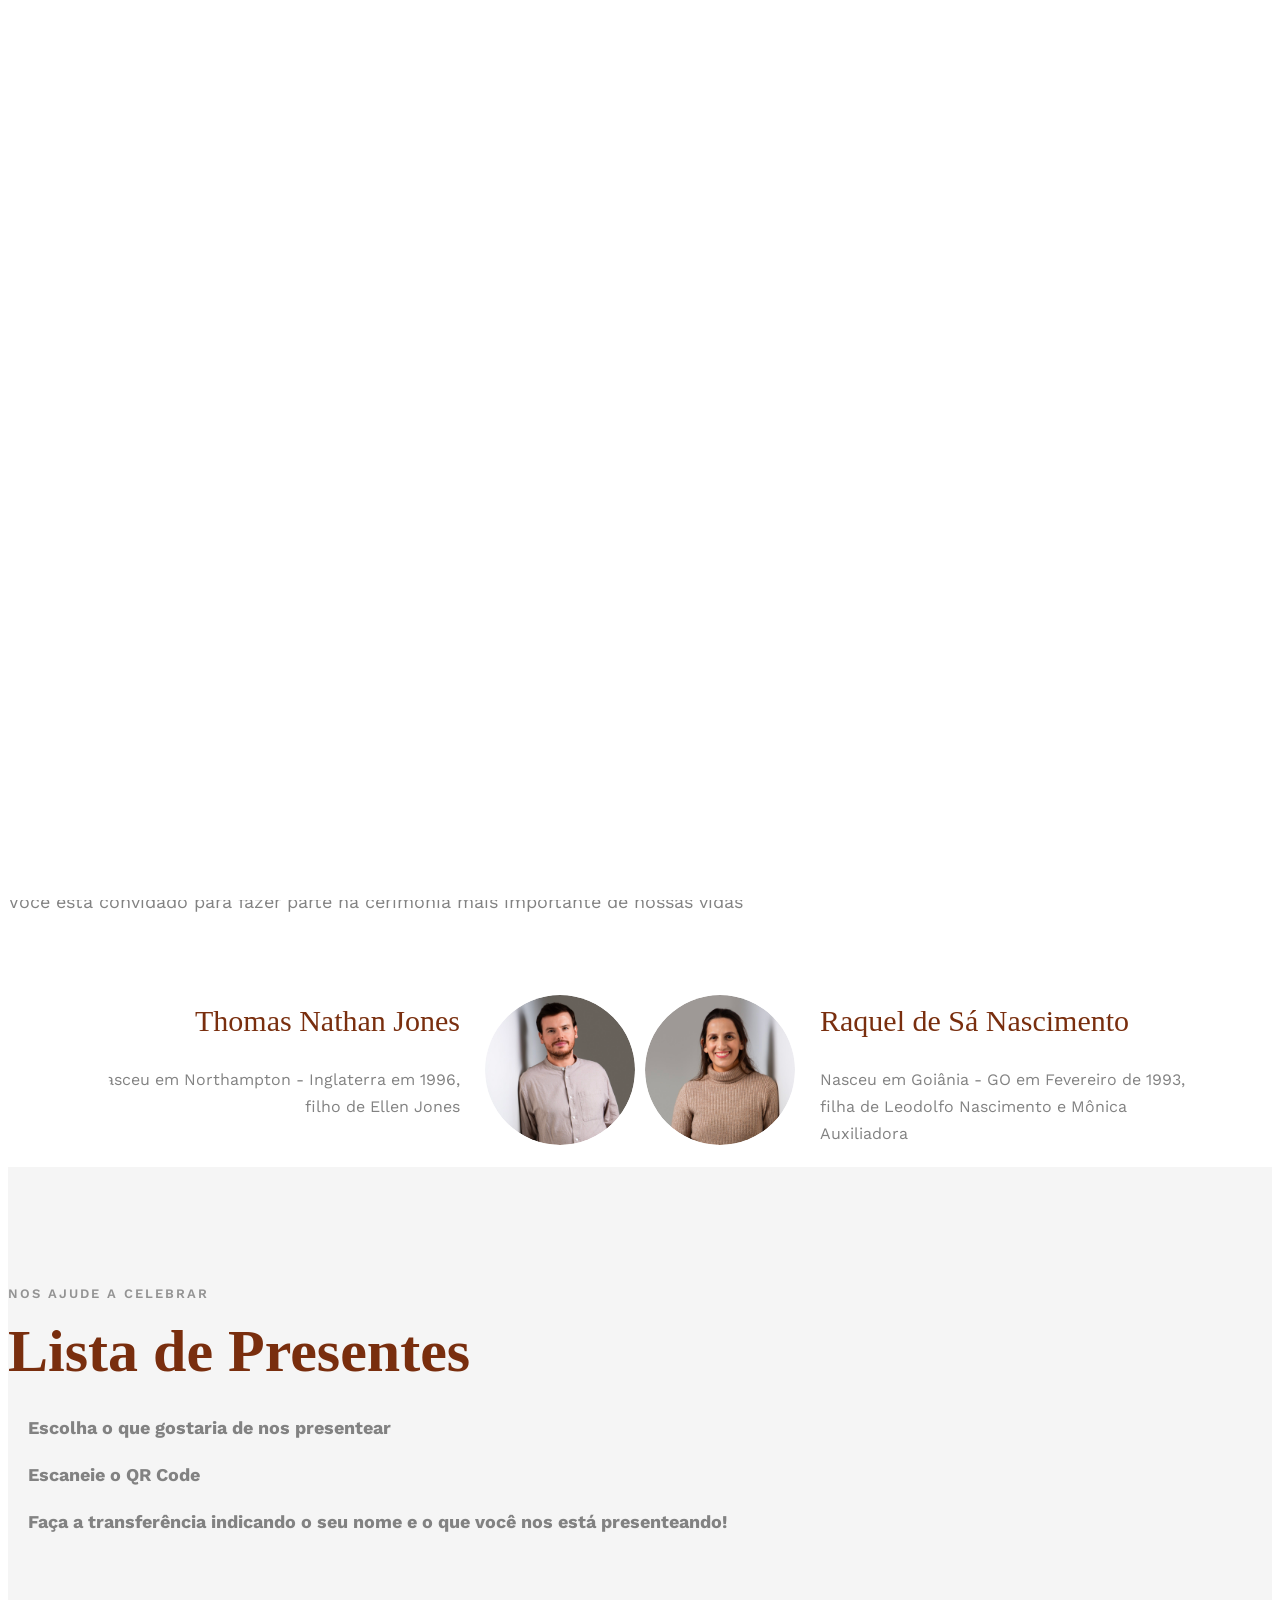
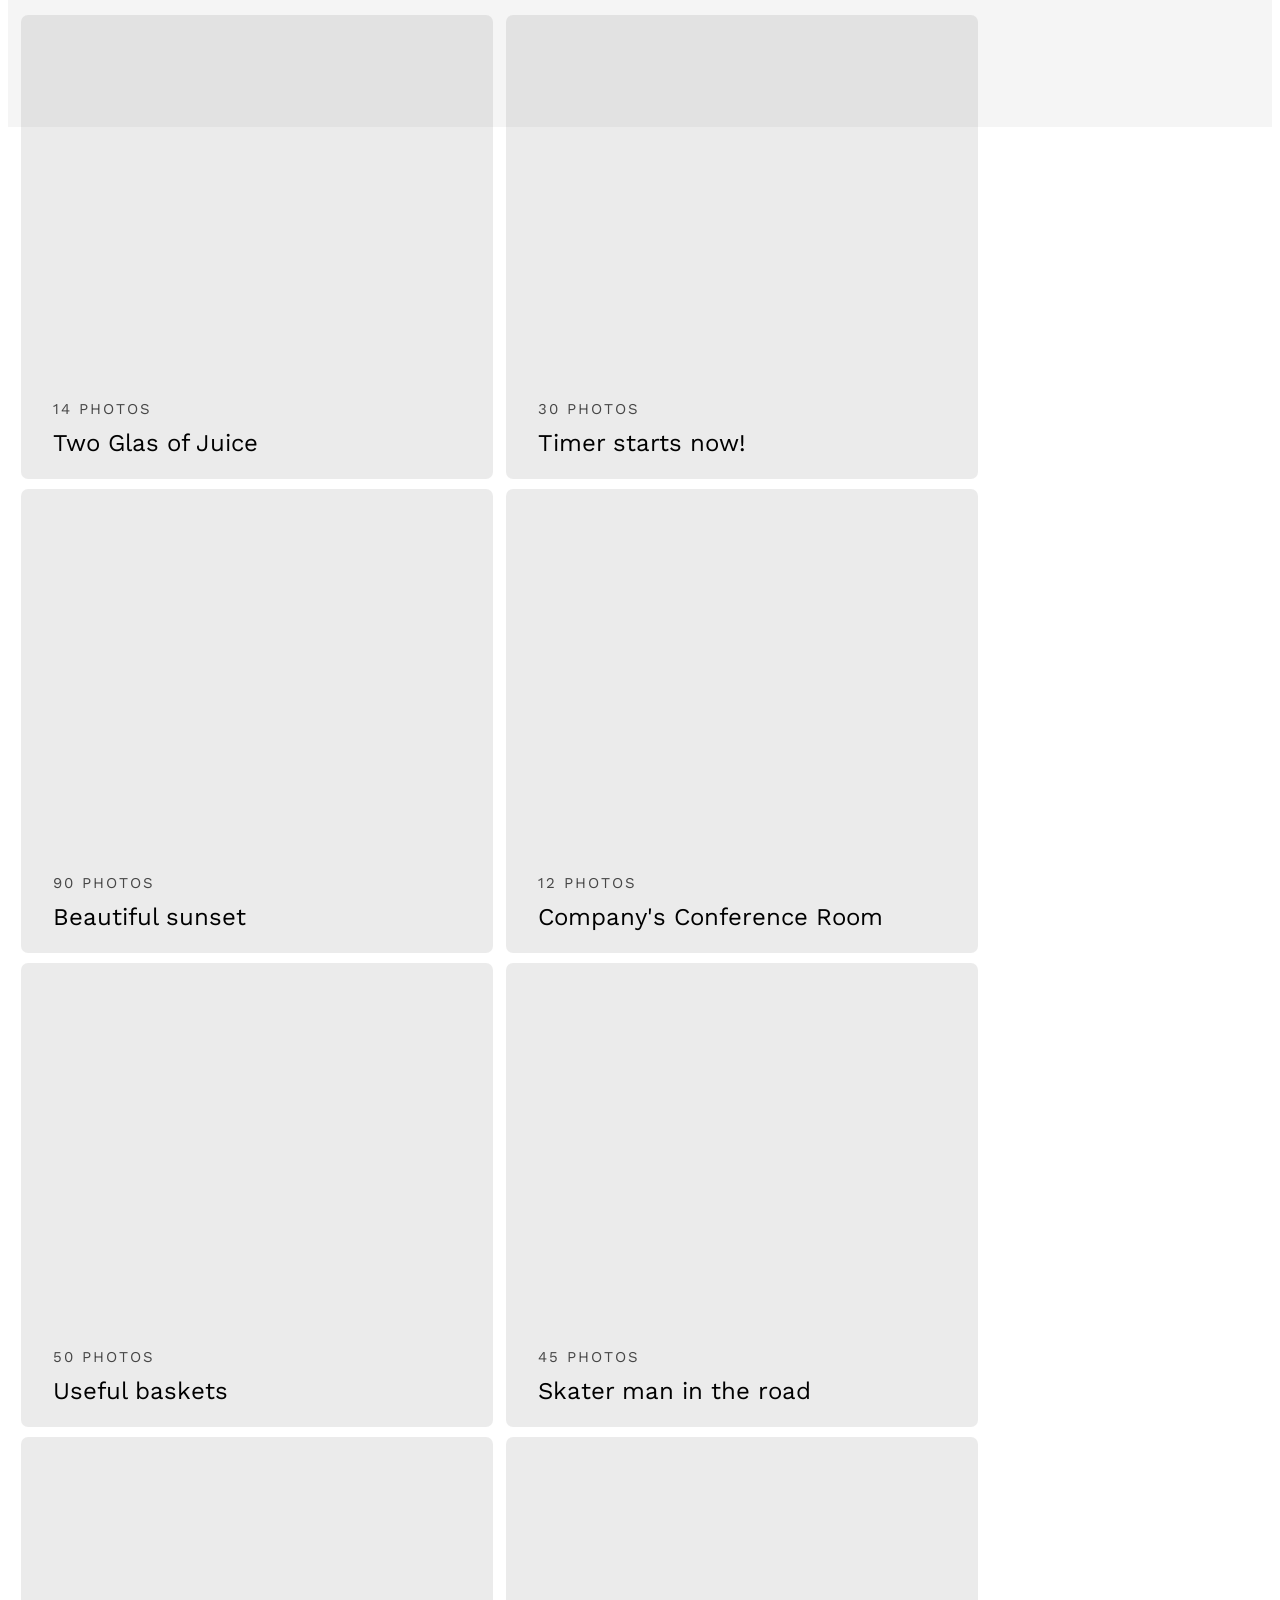
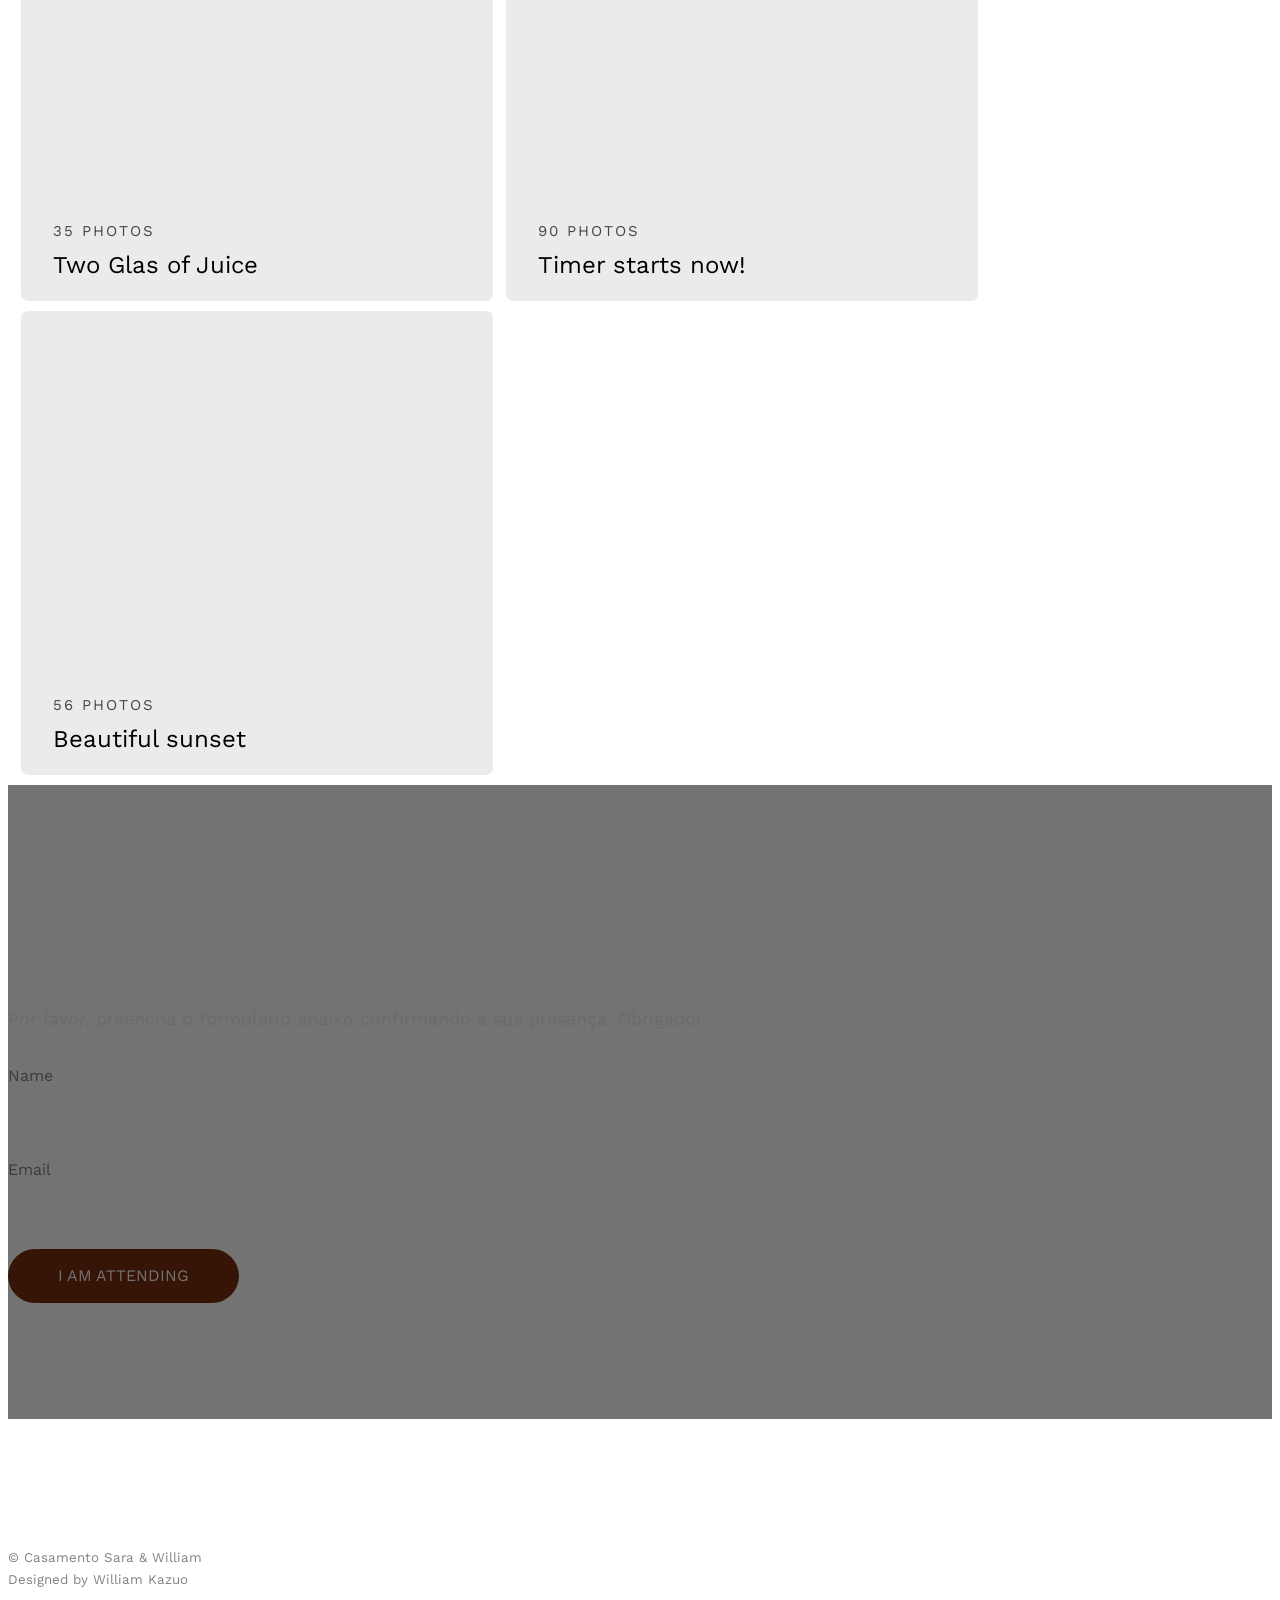
==== commit 4a433c04: "Fix wedding date to July 26, 2027. Update calendar labels, countdown target, and FAQ weekday to matc" ====
--- a/lista_presentes.html
+++ b/lista_presentes.html
@@ -118,7 +118,7 @@
 			<div class="row">
 				<div class="col-md-8 col-md-offset-2 text-center fh5co-heading animate-box">
 					<h2>Reserve no seu Calendário!</h2>
-					<h3>26 de Junho de 2027, São Paulo, Brasil</h3>
+					<h3>26 de Julho de 2027, São Paulo, Brasil</h3>
 					<p>Você está convidado para fazer parte na cerimônia mais importante de nossas vidas</p>
 				</div>
 			</div>
--- a/css/style.css
+++ b/css/style.css
@@ -1870,10 +1870,28 @@
 }
 
 /* Wedding theme fonts */
-.fh5co-cover .display-tc h2,
-.couple-half h3 {
-  font-family: "Sacramento", cursive;
+.couple-half h3,
+#fh5co-header .display-tc h2 {
+  font-family: "Angella White Personal use font", "Arapey", Georgia, serif;
   font-weight: normal;
+}
+
+#fh5co-header .display-tc h2 {
+  font-size: 38px;
+  line-height: 1.35;
+  margin-bottom: 30px;
+}
+
+@media screen and (max-width: 768px) {
+  #fh5co-header .display-tc h2 {
+    font-size: 30px;
+  }
+}
+
+@media screen and (max-width: 480px) {
+  #fh5co-header .display-tc h2 {
+    font-size: 24px;
+  }
 }
 
 #fh5co-couple .fh5co-heading h3,
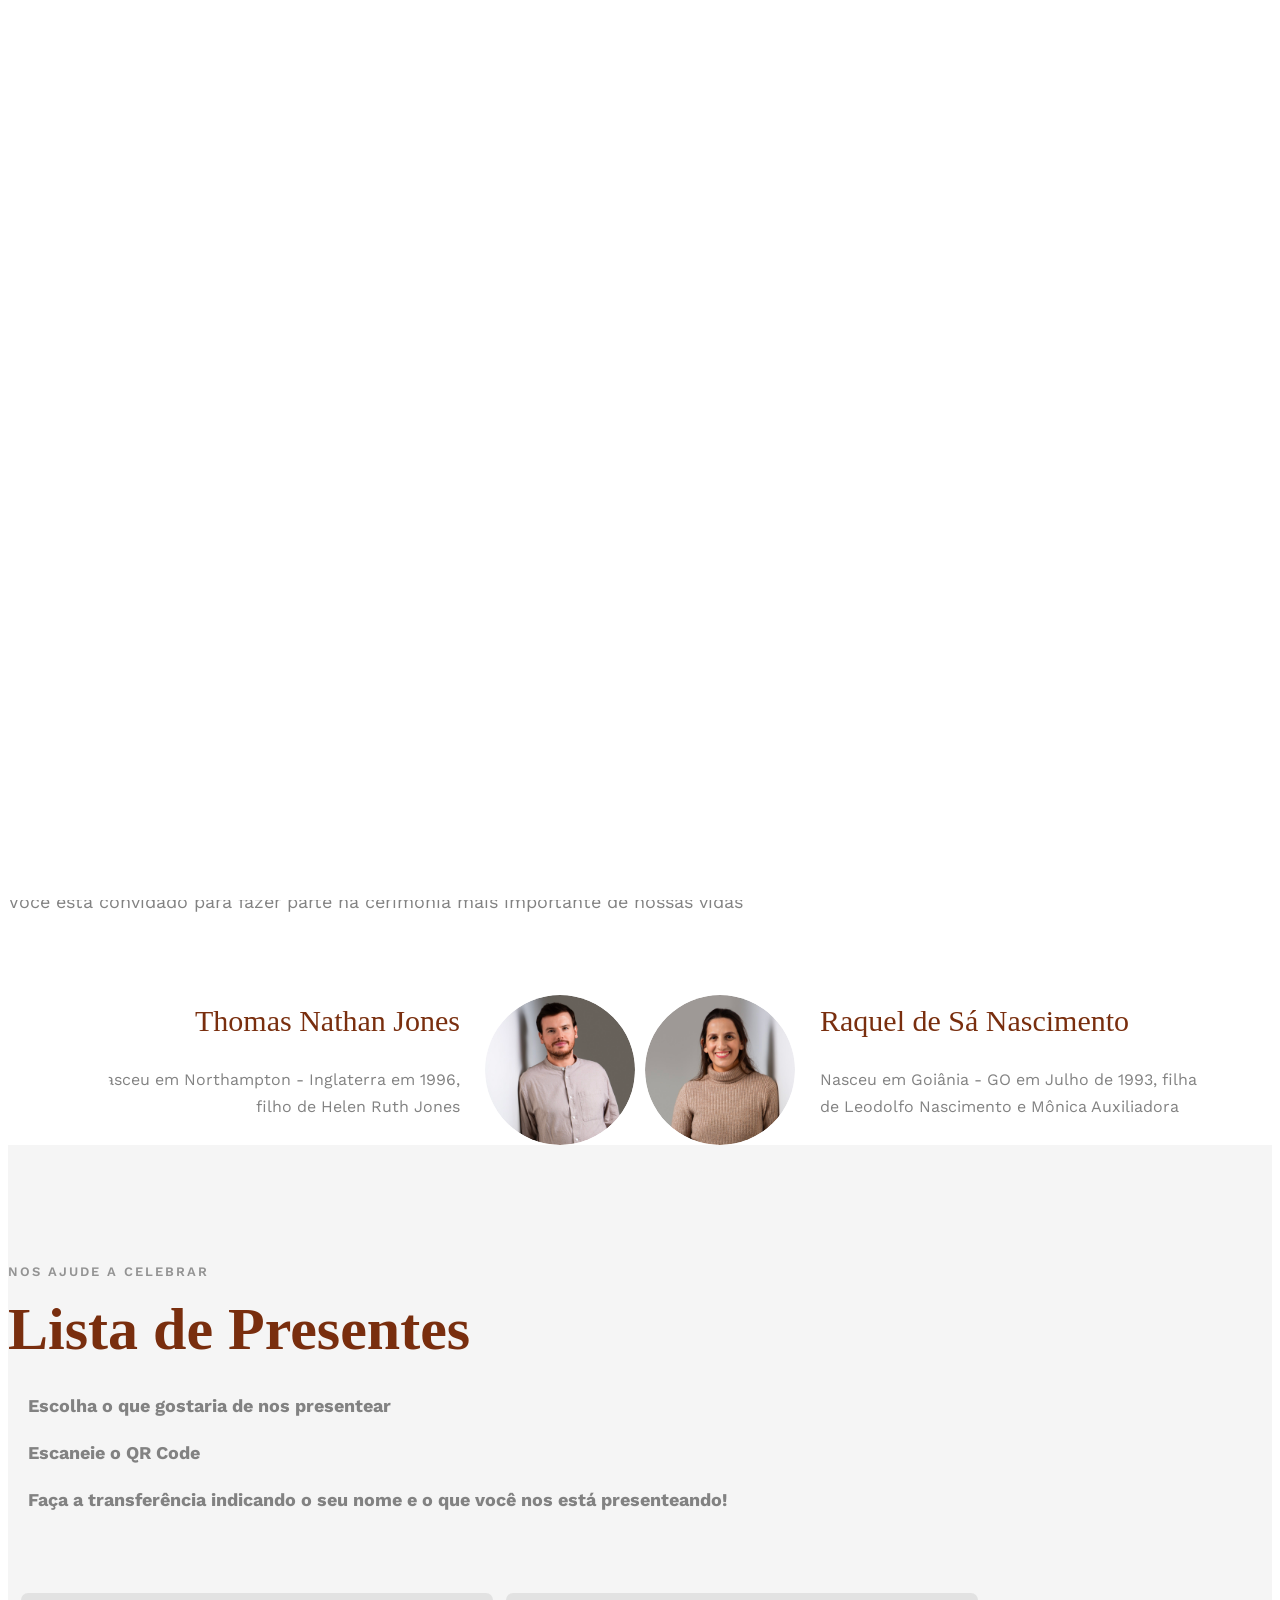
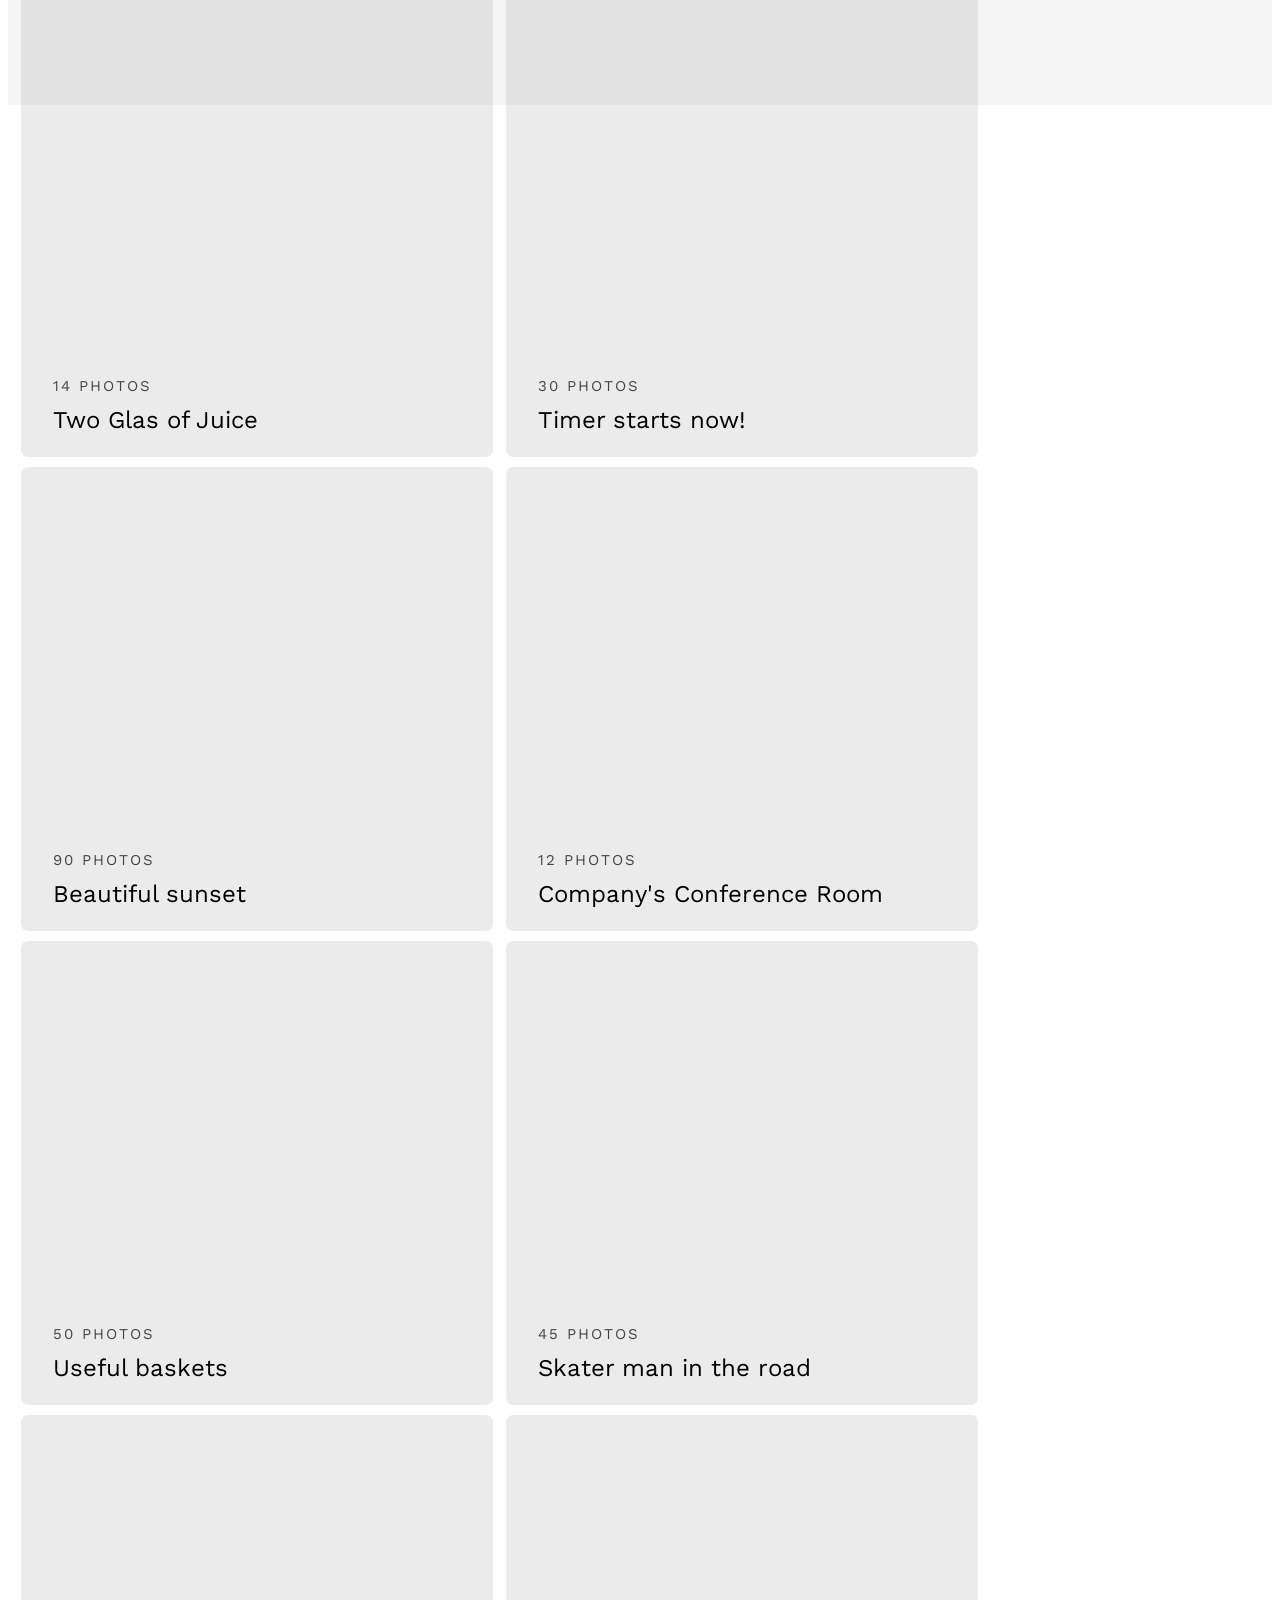
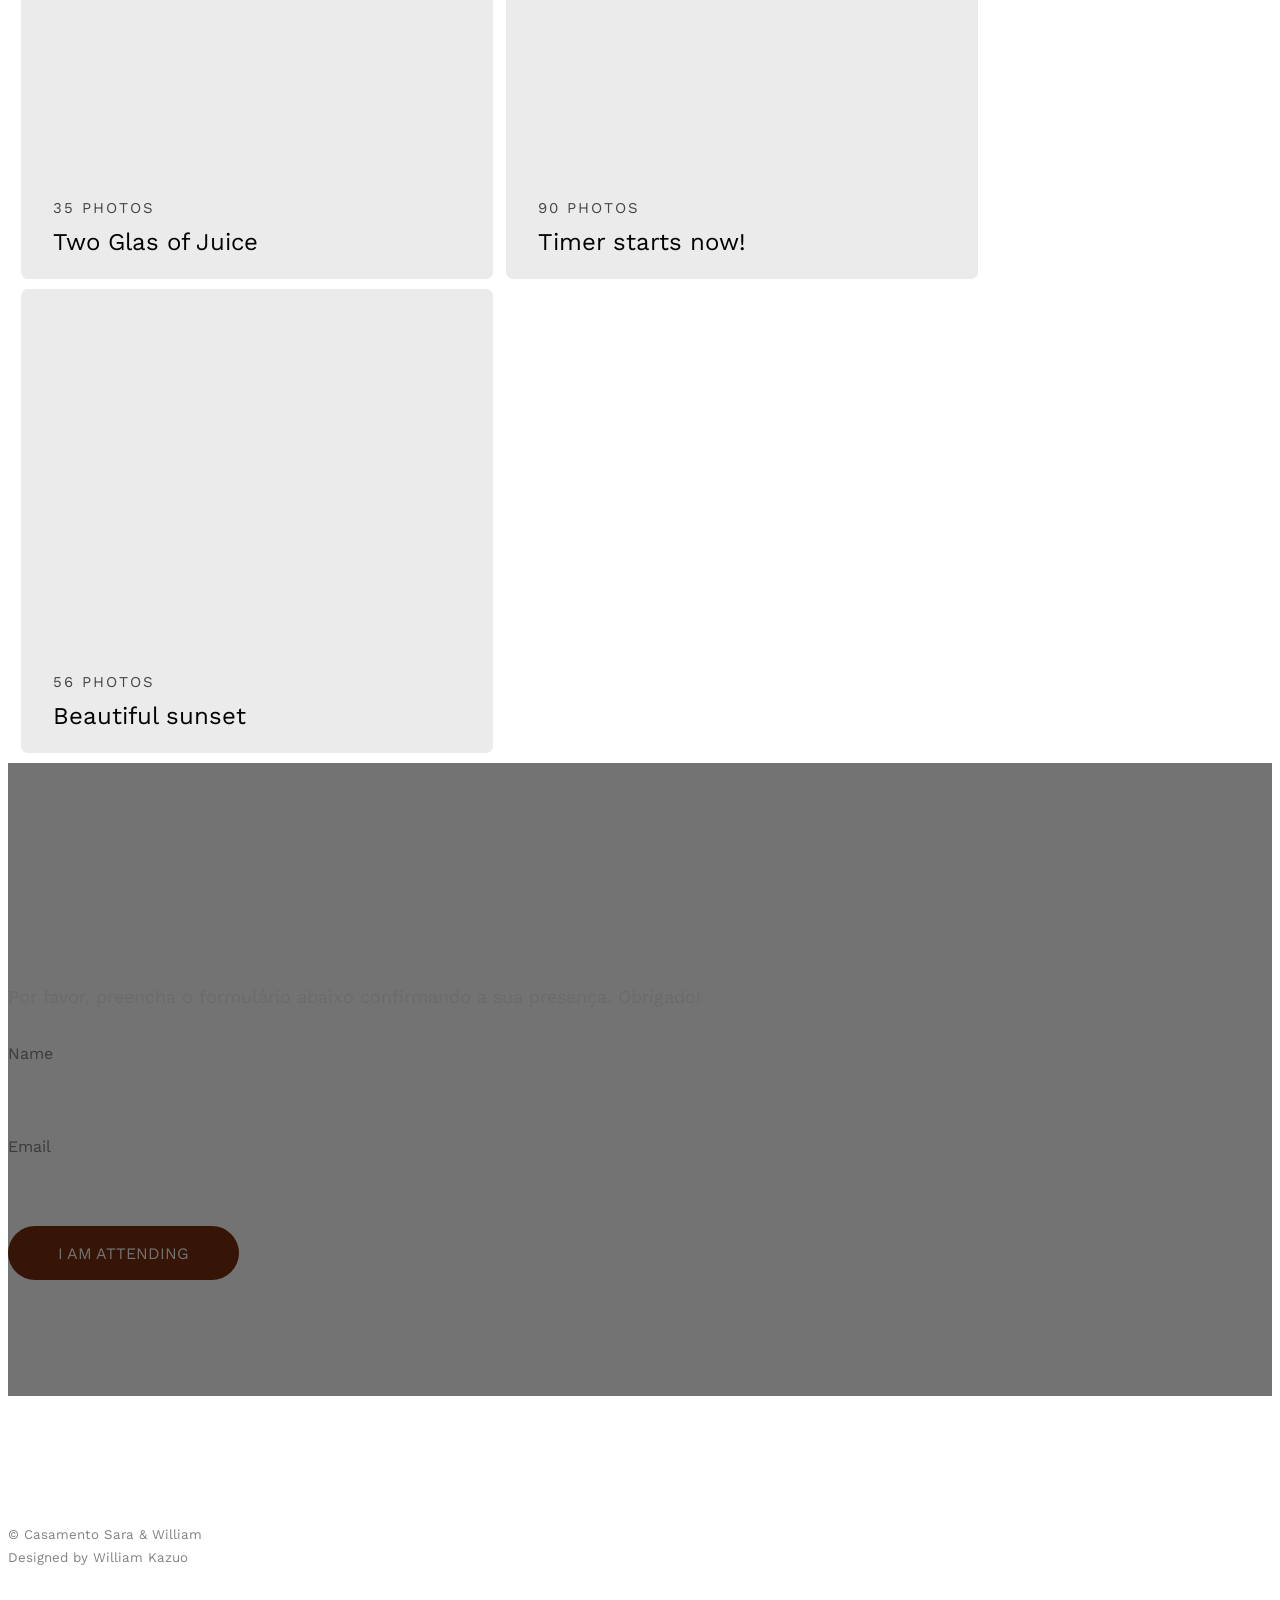
==== commit b71e3042: "Correct wedding date, Raquel birthday, and groom mother name. Wedding is June 26 2027 Saturday; Raqu" ====
--- a/lista_presentes.html
+++ b/lista_presentes.html
@@ -118,7 +118,7 @@
 			<div class="row">
 				<div class="col-md-8 col-md-offset-2 text-center fh5co-heading animate-box">
 					<h2>Reserve no seu Calendário!</h2>
-					<h3>26 de Julho de 2027, São Paulo, Brasil</h3>
+					<h3>26 de Junho de 2027, São Paulo, Brasil</h3>
 					<p>Você está convidado para fazer parte na cerimônia mais importante de nossas vidas</p>
 				</div>
 			</div>
@@ -129,7 +129,7 @@
 					</div>
 					<div class="desc-groom">
 						<h3>Thomas Nathan Jones</h3>
-						<p>Nasceu em Northampton - Inglaterra em 1996, filho de Ellen Jones</p>
+						<p>Nasceu em Northampton - Inglaterra em 1996, filho de Helen Ruth Jones</p>
 					</div>
 				</div>
 				<p class="heart text-center"><i class="icon-heart2"></i></p>
@@ -139,7 +139,7 @@
 					</div>
 					<div class="desc-bride">
 						<h3>Raquel de Sá Nascimento</h3>
-						<p>Nasceu em Goiânia - GO em Fevereiro de 1993, filha de Leodolfo Nascimento e Mônica Auxiliadora</p>
+						<p>Nasceu em Goiânia - GO em Julho de 1993, filha de Leodolfo Nascimento e Mônica Auxiliadora</p>
 					</div>
 				</div>
 			</div>
